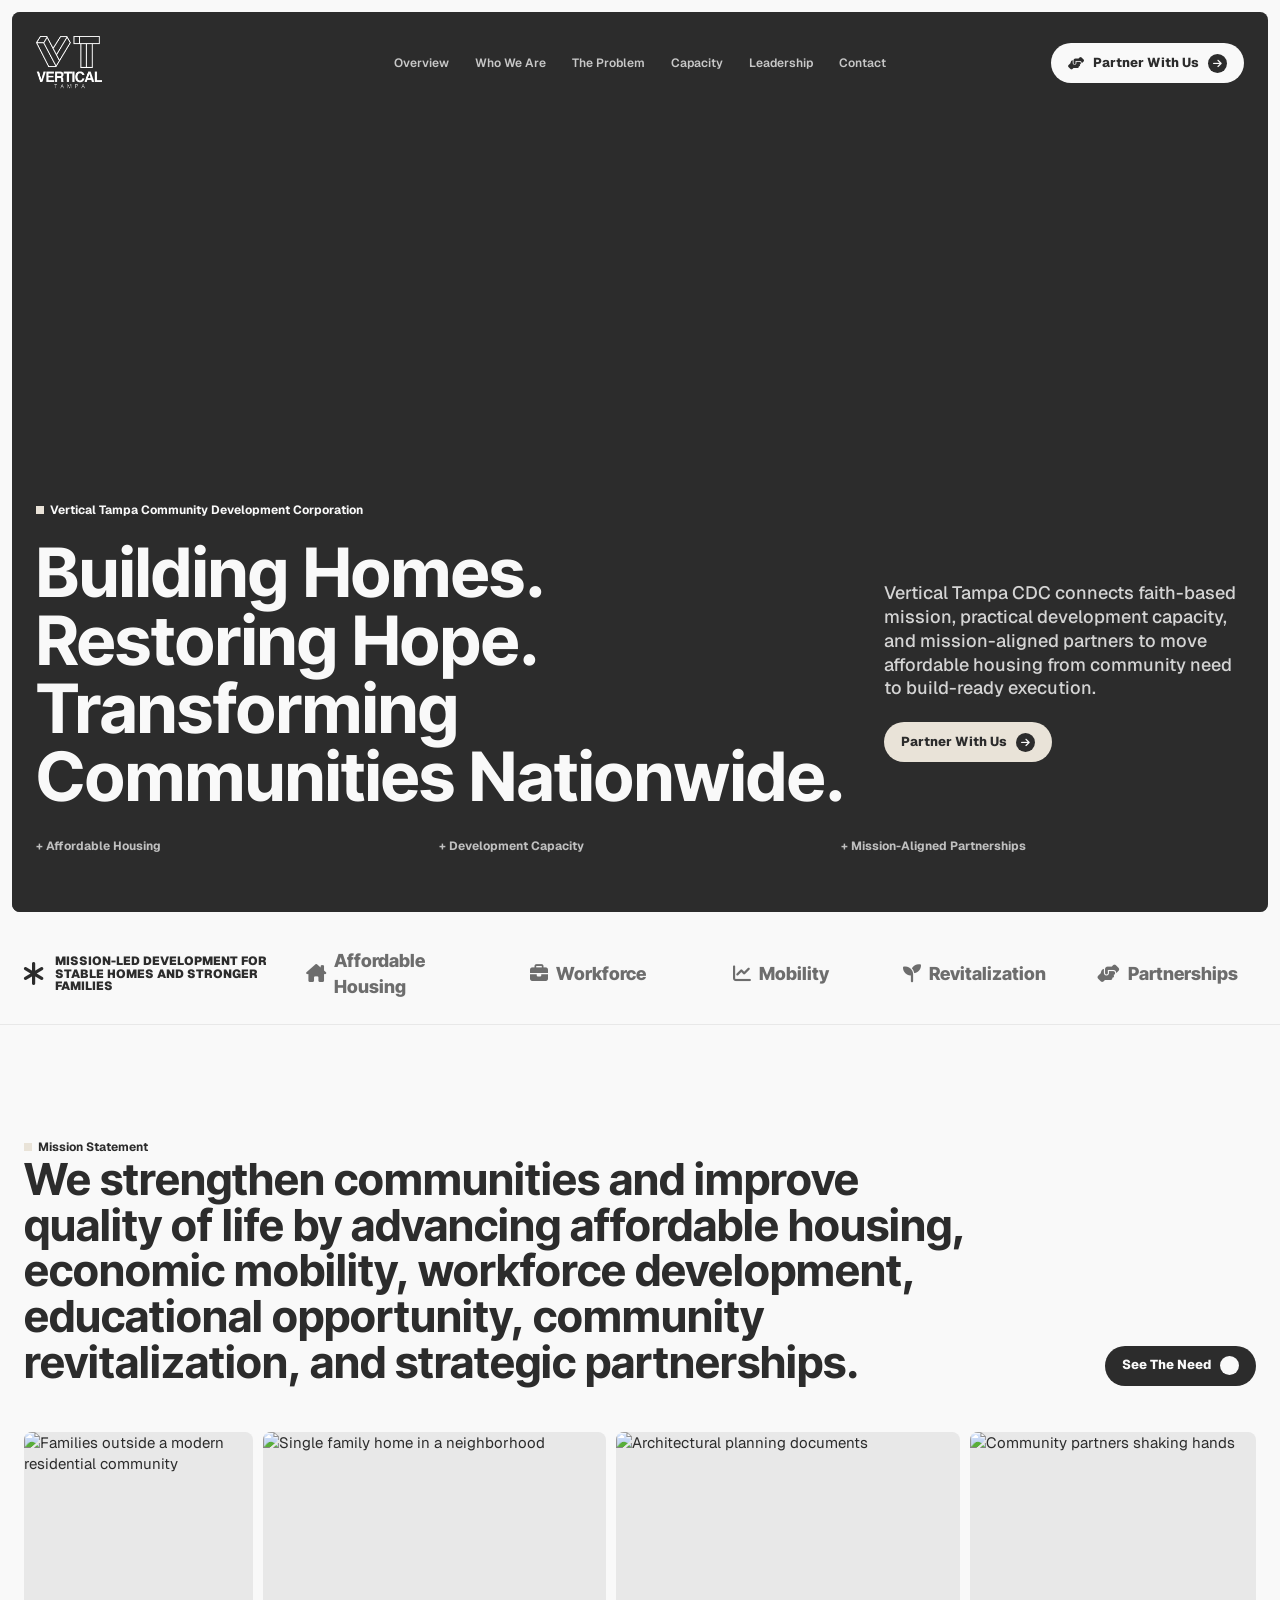
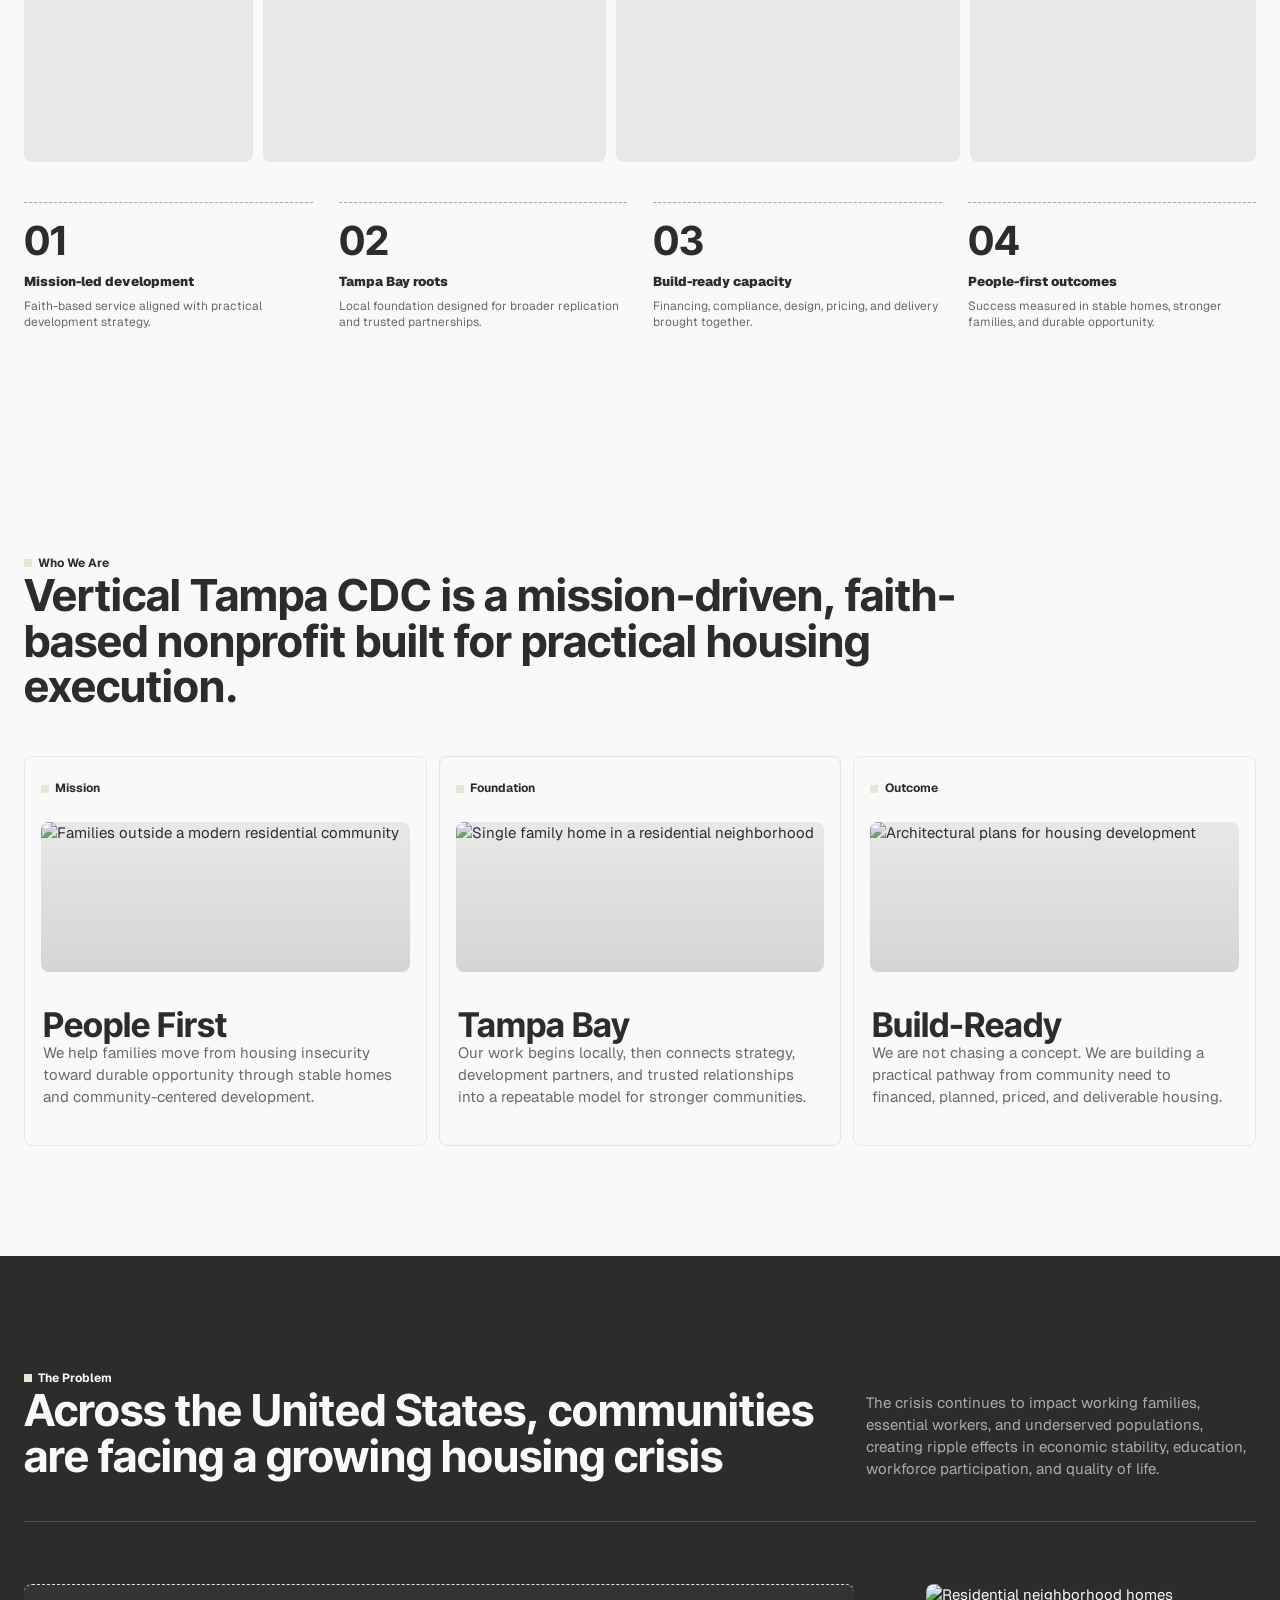
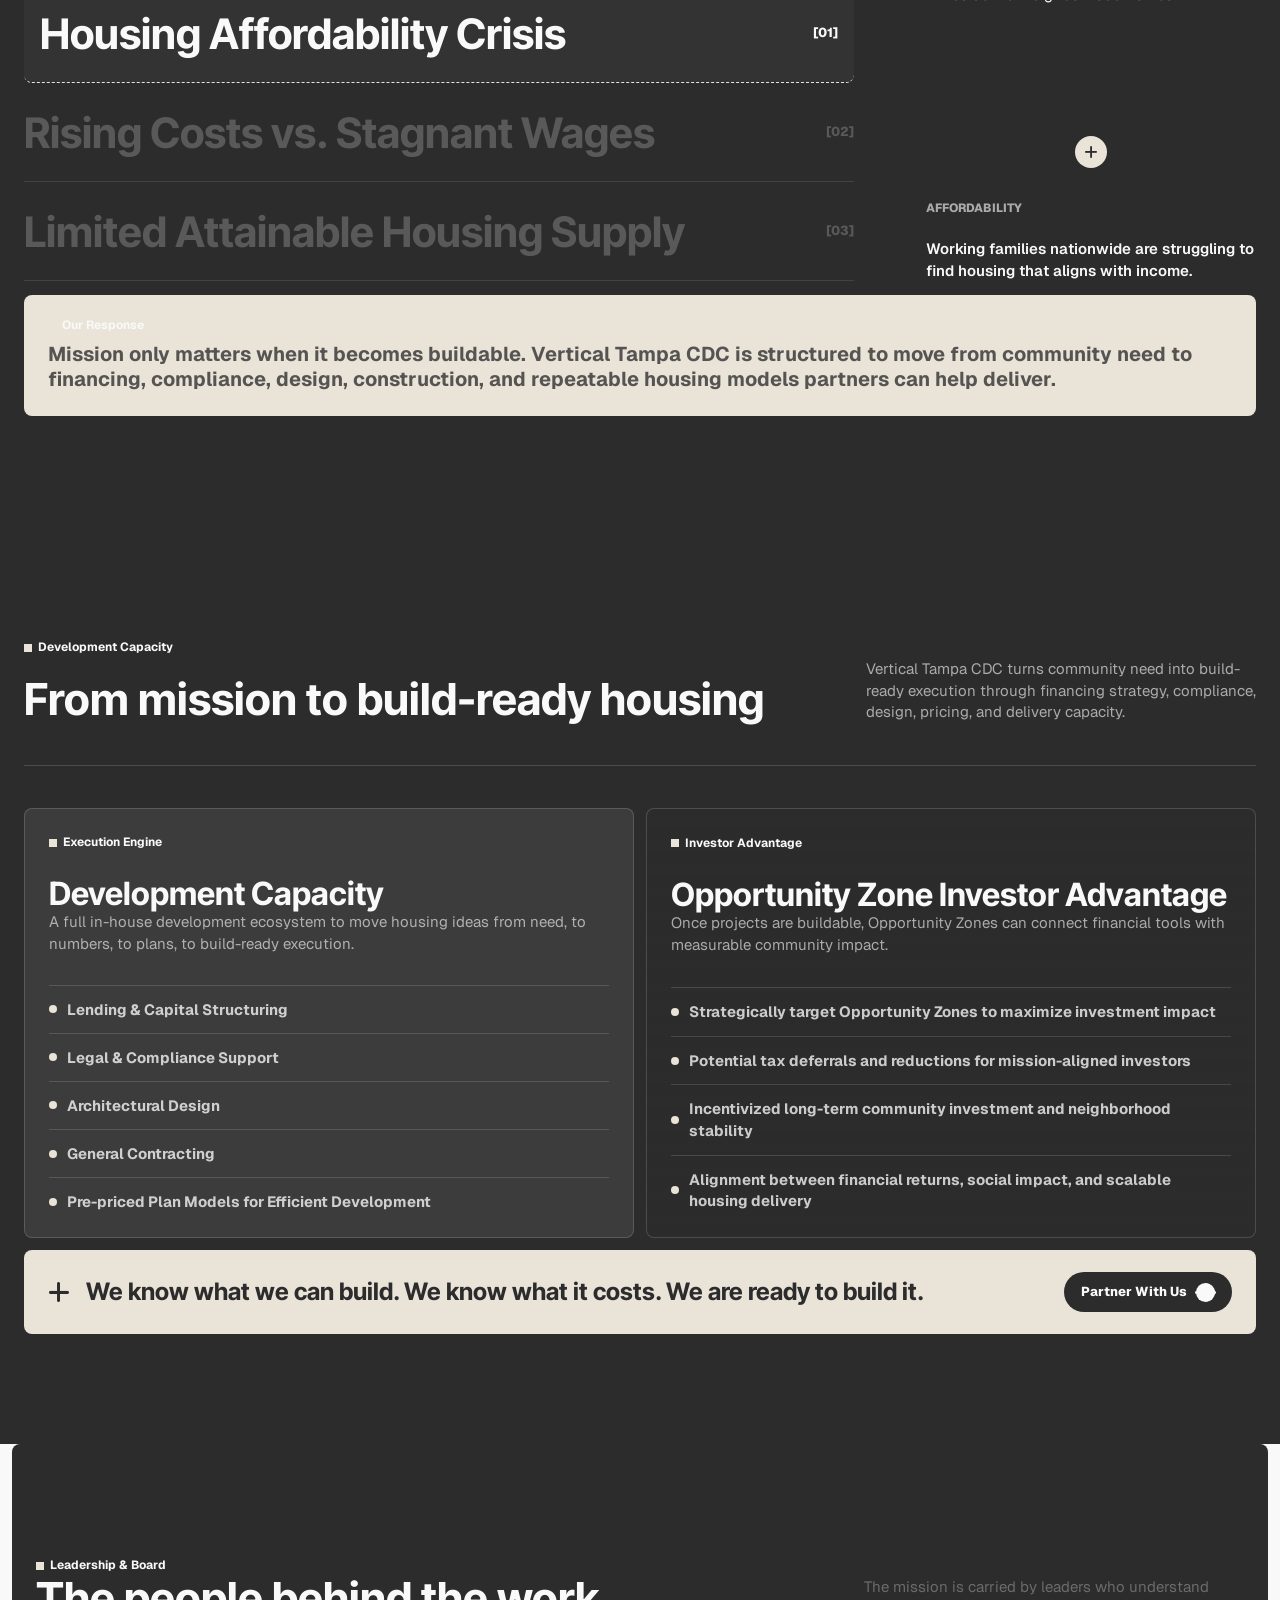
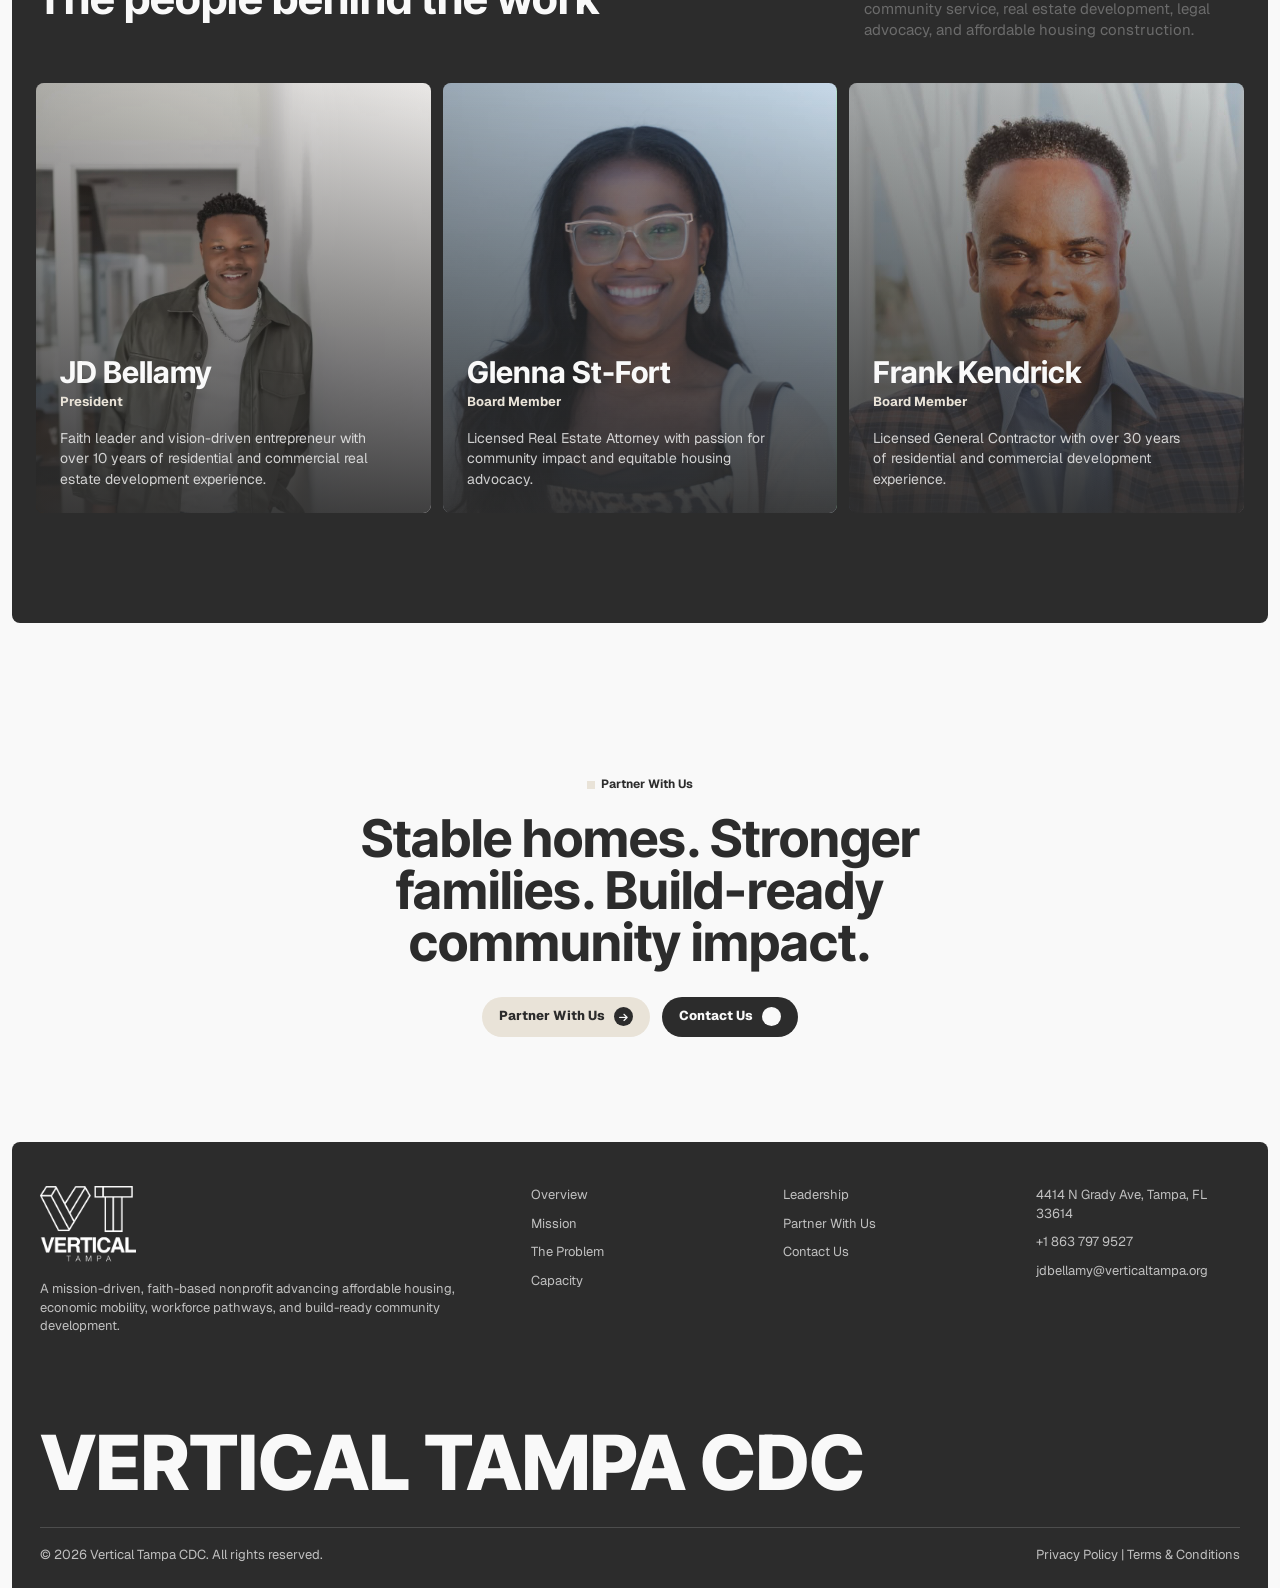
==== haha.html @ 3a588533 "test" ====
<!doctype html>
<html lang="en">
  <head>
    <meta charset="UTF-8" />
    <meta name="viewport" content="width=device-width, initial-scale=1.0" />
    <title>Vertical Tampa CDC | Building Stronger Communities</title>
    <meta
      name="description"
      content="Vertical Tampa CDC connects faith-based mission, development capacity, and mission-aligned partners to advance affordable housing and stronger communities."
    />

    <link rel="preconnect" href="https://fonts.googleapis.com" />
    <link rel="preconnect" href="https://fonts.gstatic.com" crossorigin />
    <link
      href="https://fonts.googleapis.com/css2?family=Geist:wght@400;500;600;700;800;900&family=Inter+Tight:wght@400;500;600;700;800;900&display=swap"
      rel="stylesheet"
    />
    <link
      rel="stylesheet"
      href="https://cdnjs.cloudflare.com/ajax/libs/font-awesome/6.5.2/css/all.min.css"
    />

    <style>
      :root {
        --charcoal: #2c2c2c;
        --medium-gray: #6b6b6b;
        --off-white: #f9f9f9;
        --light-gray: #e8e8e8;
        --warm-beige: #e9e3d8;
        --stone-gray: #a8a8a8;
        --black: var(--charcoal);
        --black-2: var(--medium-gray);
        --black-3: var(--medium-gray);
        --white: var(--off-white);
        --offwhite: var(--off-white);
        --paper: var(--light-gray);
        --muted: var(--stone-gray);
        --muted-dark: var(--medium-gray);
        --line: var(--light-gray);
        --line-dark: rgba(249, 249, 249, 0.16);
        --accent: var(--warm-beige);
        --accent-hover: var(--stone-gray);
        --radius: 8px;
        --side: 24px;
        --container: 1360px;
        --display: "Inter Tight", "Arial Narrow", Arial, sans-serif;
        --body: "Geist", Arial, sans-serif;
      }

      * {
        box-sizing: border-box;
        margin: 0;
        padding: 0;
      }

      html {
        scroll-behavior: smooth;
        scroll-padding-top: 92px;
      }

      body {
        background: var(--offwhite);
        color: var(--black);
        font-family: var(--body);
        font-size: 15px;
        font-weight: 400;
        letter-spacing: 0;
        line-height: 1.45;
        overflow-x: hidden;
        -webkit-font-smoothing: antialiased;
      }

      body.menu-open {
        overflow: hidden;
      }

      img {
        display: block;
        max-width: 100%;
      }

      a {
        color: inherit;
        text-decoration: none;
      }

      button,
      input,
      select,
      textarea {
        font: inherit;
      }

      button,
      a {
        -webkit-tap-highlight-color: transparent;
      }

      ::selection {
        background: var(--accent);
        color: var(--black);
      }

      .skip-link {
        background: var(--accent);
        border-radius: var(--radius);
        color: var(--black);
        font-weight: 800;
        left: 1rem;
        padding: 0.75rem 1rem;
        position: fixed;
        top: -5rem;
        z-index: 1000;
      }

      .skip-link:focus {
        top: 1rem;
      }

      .page {
        margin: 0 auto;
        max-width: 1500px;
        overflow: hidden;
      }

      .hero {
        background: var(--black);
        border-radius: var(--radius);
        color: var(--white);
        margin: 12px;
        min-height: 900px;
        overflow: hidden;
        padding: 24px;
        position: relative;
      }

      .hero::before {
        background:
          linear-gradient(90deg, rgba(44, 44, 44, 0.72), rgba(44, 44, 44, 0.38) 46%, rgba(44, 44, 44, 0.08)),
          linear-gradient(180deg, rgba(44, 44, 44, 0.06), rgba(44, 44, 44, 0.52)),
          url("https://images.unsplash.com/photo-1570129477492-45c003edd2be?auto=format&fit=crop&w=2100&q=85")
            center / cover;
        content: "";
        inset: 0;
        position: absolute;
      }

      .site-header,
      .hero-grid,
      .hero-bottom {
        position: relative;
        z-index: 2;
      }

      .site-header {
        align-items: center;
        display: grid;
        gap: 1rem;
        grid-template-columns: 1fr auto 1fr;
      }

      .brand {
        align-items: center;
        display: inline-flex;
        gap: 0.5rem;
        justify-self: start;
      }

      .brand-logo {
        display: block;
        height: 54px;
        object-fit: contain;
        width: auto;
      }

      .site-nav {
        align-items: center;
        display: flex;
        gap: 26px;
        justify-content: center;
      }

      .site-nav a {
        color: rgba(249, 249, 249, 0.76);
        font-size: 12px;
        font-weight: 600;
        line-height: 1;
        transition: color 180ms ease;
      }

      .site-nav a:hover,
      .site-nav a:focus-visible {
        color: var(--white);
      }

      .nav-actions {
        justify-self: end;
      }

      .btn {
        align-items: center;
        border: 0;
        border-radius: 999px;
        cursor: pointer;
        display: inline-flex;
        font-size: 13px;
        font-weight: 800;
        gap: 0.55rem;
        justify-content: center;
        letter-spacing: 0;
        min-height: 40px;
        padding: 0 17px;
        transition:
          background-color 180ms ease,
          border-color 180ms ease,
          color 180ms ease,
          transform 180ms ease;
        white-space: nowrap;
      }

      .btn:hover,
      .btn:focus-visible {
        transform: translateY(-2px);
      }

      .btn-white {
        background: var(--white);
        color: var(--black);
      }

      .btn-accent {
        background: var(--accent);
        color: var(--black);
      }

      .btn-accent:hover {
        background: var(--accent-hover);
        color: var(--black);
      }

      .btn-black {
        background: var(--black);
        color: var(--white);
      }

      .btn-black:hover {
        background: var(--accent);
        color: var(--black);
      }

      .btn-ghost {
        background: rgba(249, 249, 249, 0.08);
        border: 1px solid var(--line-dark);
        color: var(--white);
      }

      .btn-ghost:hover {
        background: var(--white);
        color: var(--black);
      }

      .icon-pill {
        align-items: center;
        background: currentColor;
        border-radius: 50%;
        color: inherit;
        display: inline-flex;
        height: 19px;
        justify-content: center;
        width: 19px;
      }

      .icon-pill i {
        color: var(--black);
        font-size: 10px;
      }

      .btn-black .icon-pill i,
      .btn-accent .icon-pill i,
      .btn-ghost .icon-pill i {
        color: var(--white);
      }

      .btn-white .icon-pill {
        color: var(--black);
      }

      .btn-white .icon-pill i {
        color: var(--white);
      }

      .menu-toggle {
        display: none;
      }

      .label {
        align-items: center;
        display: inline-flex;
        font-size: 12px;
        font-weight: 700;
        gap: 0.4rem;
        line-height: 1.1;
      }

      .label::before {
        background: var(--accent);
        content: "";
        height: 8px;
        width: 8px;
      }

      .hero-grid {
        align-content: end;
        display: grid;
        grid-template-columns: minmax(0, 1fr) 360px;
        min-height: 720px;
        padding-top: 130px;
      }

      h1,
      h2,
      h3,
      h4 {
        font-family: var(--display);
        font-weight: 700;
        letter-spacing: 0;
      }

      h1 {
        font-size: 68px;
        line-height: 1;
        margin-top: 18px;
        max-width: 820px;
      }

      h2 {
        font-size: 44px;
        line-height: 1.04;
      }

      h3 {
        font-size: 25px;
        line-height: 1.08;
      }

      h4 {
        font-size: 20px;
        line-height: 1.1;
      }

      p {
        color: var(--muted-dark);
      }

      .hero-side {
        align-self: end;
        display: grid;
        gap: 22px;
        padding-bottom: 48px;
      }

      .hero-side p {
        color: rgba(249, 249, 249, 0.82);
        font-size: 18px;
        font-weight: 500;
        line-height: 1.32;
      }

      .hero-actions {
        display: flex;
        flex-wrap: wrap;
        gap: 0.65rem;
      }

      .hero-bottom {
        align-items: end;
        display: grid;
        grid-template-columns: repeat(3, 1fr);
        margin-top: 28px;
      }

      .hero-bottom span {
        color: rgba(249, 249, 249, 0.72);
        font-size: 12px;
        font-weight: 700;
      }

      .logo-band {
        background: var(--white);
        border-bottom: 1px solid var(--line);
        padding: 24px var(--side);
      }

      .logo-row {
        align-items: center;
        display: grid;
        gap: 1rem;
        grid-template-columns: 1.5fr repeat(5, 1fr);
        margin: 0 auto;
        max-width: var(--container);
      }

      .logo-lead {
        align-items: center;
        display: flex;
        gap: 0.75rem;
        font-size: 12px;
        font-weight: 900;
        line-height: 1.05;
        text-transform: uppercase;
      }

      .logo-lead i {
        font-size: 26px;
      }

      .logo-mark {
        align-items: center;
        color: var(--charcoal);
        display: inline-flex;
        font-family: var(--display);
        font-size: 18px;
        font-weight: 800;
        gap: 0.5rem;
        justify-content: center;
        opacity: 0.68;
      }

      .section {
        padding: 110px var(--side);
      }

      .section-inner {
        margin: 0 auto;
        max-width: var(--container);
      }

      .section-head {
        align-items: end;
        display: grid;
        gap: 2rem;
        grid-template-columns: 1fr auto;
        margin-bottom: 46px;
      }

      .section-head.center {
        display: block;
        margin-left: auto;
        margin-right: auto;
        max-width: 620px;
        text-align: center;
      }

      .section-head h2 span,
      .muted-heading {
        color: var(--stone-gray);
      }

      .who-copy {
        max-width: 970px;
      }

      .about-gallery {
        display: grid;
        gap: 10px;
        grid-template-columns: 0.8fr 1.2fr 1.2fr 1fr;
        margin-top: 44px;
      }

      .gallery-card {
        background: var(--light-gray);
        border-radius: var(--radius);
        height: 330px;
        overflow: hidden;
      }

      .gallery-card img {
        height: 100%;
        object-fit: cover;
        width: 100%;
      }

      .stats-grid {
        display: grid;
        gap: 26px;
        grid-template-columns: repeat(4, 1fr);
        margin-top: 40px;
      }

      .stat {
        border-top: 1px dashed var(--stone-gray);
        padding-top: 18px;
      }

      .stat strong {
        display: block;
        font-family: var(--display);
        font-size: 40px;
        font-weight: 700;
        line-height: 1;
      }

      .stat span {
        display: block;
        font-size: 13px;
        font-weight: 900;
        margin-top: 12px;
      }

      .stat p {
        font-size: 12px;
        line-height: 1.4;
        margin-top: 6px;
      }

      .dark-section {
        background: var(--black);
        color: var(--white);
      }

      .dark-section p,
      .dark-section .muted {
        color: rgba(249, 249, 249, 0.62);
      }

      .services-top {
        align-items: end;
        border-bottom: 1px solid var(--line-dark);
        display: grid;
        gap: 1rem;
        grid-template-columns: 1fr 390px;
        padding-bottom: 42px;
      }

      .services-title {
        align-items: center;
        display: flex;
        gap: 12px;
      }

      .service-icon {
        background:
          linear-gradient(135deg, rgba(107, 107, 107, 0.72), rgba(233, 227, 216, 0.92)),
          url("https://images.unsplash.com/photo-1590650046871-92c887180603?auto=format&fit=crop&w=240&q=80")
            center / cover;
        border-radius: 8px;
        display: inline-block;
        height: 44px;
        width: 60px;
      }

      .service-layout {
        display: grid;
        gap: 72px;
        grid-template-columns: 1fr 330px;
        margin-top: 62px;
      }

      .service-list {
        display: grid;
      }

      .service-row {
        align-items: center;
        border-top: 1px solid transparent;
        border-bottom: 1px solid rgba(249, 249, 249, 0.1);
        color: rgba(249, 249, 249, 0.22);
        cursor: pointer;
        display: grid;
        grid-template-columns: 1fr auto;
        padding: 24px 0;
        transition:
          background-color 180ms ease,
          border-color 180ms ease,
          color 180ms ease,
          opacity 180ms ease,
          padding 180ms ease;
      }

      .service-row:hover,
      .service-row:focus-visible,
      .service-row.is-active {
        background: rgba(249, 249, 249, 0.035);
        border-bottom: 1px dashed var(--accent);
        border-top: 1px dashed var(--accent);
        border-radius: var(--radius);
        color: var(--white);
        padding-left: 16px;
        padding-right: 16px;
      }

      .service-row:focus-visible {
        outline: 0;
      }

      .service-row strong {
        font-family: var(--display);
        font-size: 42px;
        font-weight: 700;
        line-height: 1;
      }

      .service-row span {
        color: inherit;
        font-size: 13px;
        font-weight: 800;
      }

      .service-preview {
        display: grid;
        gap: 20px;
      }

      .service-preview img {
        border-radius: var(--radius);
        height: 176px;
        object-fit: cover;
        transition:
          filter 180ms ease,
          opacity 180ms ease,
          transform 180ms ease;
        width: 100%;
      }

      .service-layout:has(.service-row:hover) .service-preview img,
      .service-layout:has(.service-row:focus-visible) .service-preview img {
        filter: grayscale(12%) saturate(0.82);
        transform: scale(1.02);
      }

      .service-preview .plus {
        align-items: center;
        background: var(--accent);
        border-radius: 999px;
        color: var(--black);
        display: inline-flex;
        height: 32px;
        justify-content: center;
        margin-top: -56px;
        place-self: center;
        position: relative;
        width: 32px;
      }

      .service-preview small {
        color: rgba(249, 249, 249, 0.62);
        font-size: 12px;
        font-weight: 800;
        text-transform: uppercase;
      }

      .service-preview p {
        color: var(--white);
        font-size: 15px;
        font-weight: 600;
      }

      .all-services {
        border-bottom: 1px dashed rgba(249, 249, 249, 0.28);
        display: flex;
        justify-content: center;
        margin-top: 58px;
        padding: 24px 0;
      }

      .work-grid {
        display: grid;
        gap: 12px;
        grid-template-columns: repeat(3, 1fr);
      }

      .work-card {
        background: var(--white);
        border: 1px solid var(--line);
        border-radius: var(--radius);
        overflow: hidden;
      }

      .work-card img {
        height: 280px;
        object-fit: cover;
        width: 100%;
      }

      .work-body {
        padding: 18px;
      }

      .work-body h3 {
        margin-top: 10px;
      }

      .pricing-grid {
        display: grid;
        gap: 12px;
        grid-template-columns: repeat(3, 1fr);
      }

      .pricing-card {
        background: var(--white);
        border: 1px solid var(--line);
        border-radius: var(--radius);
        display: grid;
        gap: 28px;
        min-height: 300px;
        padding: 24px;
      }

      .pricing-card.featured {
        border-color: var(--accent);
      }

      .story-card {
        gap: 18px;
        min-height: 390px;
        padding: 16px;
      }

      .story-image {
        background: var(--light-gray);
        border-radius: var(--radius);
        height: 150px;
        overflow: hidden;
        position: relative;
      }

      .story-image::after {
        background: linear-gradient(180deg, rgba(249, 249, 249, 0), rgba(44, 44, 44, 0.1));
        content: "";
        inset: 0;
        position: absolute;
      }

      .story-image img {
        filter: grayscale(18%) saturate(0.72) contrast(0.96);
        height: 100%;
        object-fit: cover;
        width: 100%;
      }

      .story-card > div:last-child {
        padding: 0 2px 4px;
      }

      .mission-callout {
        background: var(--accent);
        border-radius: var(--radius);
        display: grid;
        gap: 0.6rem;
        margin-top: 14px;
        padding: 24px;
      }

      .mission-callout p {
        color: rgba(44, 44, 44, 0.78);
        font-size: 20px;
        font-weight: 700;
        line-height: 1.25;
      }

      .capacity-duo {
        display: grid;
        gap: 12px;
        grid-template-columns: 1fr 1fr;
        margin-top: 42px;
      }

      .capacity-panel {
        background: rgba(249, 249, 249, 0.08);
        border: 1px solid var(--line-dark);
        border-radius: var(--radius);
        display: grid;
        gap: 24px;
        min-height: 430px;
        overflow: hidden;
        padding: 24px;
        position: relative;
      }

      .capacity-panel.accent {
        background:
          linear-gradient(0deg, rgba(44, 44, 44, 0.72), rgba(44, 44, 44, 0.3)),
          url("https://images.unsplash.com/photo-1600585154340-be6161a56a0c?auto=format&fit=crop&w=1100&q=85")
            center / cover;
      }

      .capacity-panel h3 {
        font-size: 32px;
        max-width: 620px;
      }

      .capacity-panel ul,
      .contact-lines {
        display: grid;
        gap: 12px;
        list-style: none;
      }

      .capacity-panel li {
        align-items: center;
        border-top: 1px solid rgba(249, 249, 249, 0.14);
        color: rgba(249, 249, 249, 0.78);
        display: flex;
        font-weight: 700;
        gap: 0.65rem;
        padding-top: 12px;
      }

      .capacity-panel li::before {
        background: var(--accent);
        border-radius: 50%;
        content: "";
        flex: 0 0 auto;
        height: 8px;
        width: 8px;
      }

      .build-note {
        align-items: center;
        background: var(--accent);
        border-radius: var(--radius);
        color: var(--black);
        display: grid;
        gap: 1rem;
        grid-template-columns: auto 1fr auto;
        margin-top: 12px;
        padding: 22px 24px;
      }

      .build-note i {
        font-size: 24px;
      }

      .build-note strong {
        font-family: var(--display);
        font-size: 24px;
        line-height: 1.08;
      }

      .contact-lines li {
        border-top: 1px solid var(--line);
        padding-top: 12px;
      }

      .contact-lines strong {
        display: block;
        font-family: var(--display);
        font-size: 20px;
        line-height: 1.1;
        margin-bottom: 4px;
      }

      .pricing-card strong {
        display: block;
        font-family: var(--display);
        font-size: 34px;
        line-height: 1;
      }

      .faq-layout {
        align-items: start;
        display: grid;
        gap: 70px;
        grid-template-columns: 0.8fr 1.2fr;
      }

      .faq-list {
        display: grid;
        gap: 12px;
      }

      .faq-card {
        background: var(--light-gray);
        border-radius: 999px;
        overflow: hidden;
      }

      .faq-question {
        align-items: center;
        background: transparent;
        border: 0;
        color: var(--black);
        cursor: pointer;
        display: flex;
        font-size: 15px;
        font-weight: 800;
        justify-content: space-between;
        padding: 18px 22px;
        text-align: left;
        width: 100%;
      }

      .faq-answer {
        color: var(--muted-dark);
        display: none;
        font-size: 13px;
        line-height: 1.5;
        padding: 0 22px 20px;
      }

      .faq-card.is-open {
        border-radius: var(--radius);
      }

      .faq-card.is-open .faq-answer {
        display: block;
      }

      .testimonials {
        background: var(--black);
        border-radius: var(--radius);
        color: var(--white);
        margin: 0 12px;
      }

      .testimonial-head {
        display: grid;
        gap: 2rem;
        grid-template-columns: 1fr 380px;
        margin-bottom: 42px;
      }

      .testimonial-grid {
        display: grid;
        gap: 12px;
        grid-template-columns: repeat(3, 1fr);
      }

      .testimonial-card {
        background: var(--black-3);
        border-radius: var(--radius);
        display: grid;
        gap: 34px;
        min-height: 260px;
        padding: 24px;
      }

      .person {
        align-items: center;
        display: flex;
        gap: 12px;
      }

      .person img {
        border-radius: var(--radius);
        height: 48px;
        object-fit: cover;
        width: 48px;
      }

      .testimonial-card p {
        color: rgba(249, 249, 249, 0.78);
        font-size: 14px;
      }

      .person strong,
      .person span {
        display: block;
      }

      .person span {
        color: rgba(249, 249, 249, 0.56);
        font-size: 12px;
      }

      .testimonial-card.leader-profile {
        align-content: end;
        background: var(--black);
        gap: 0;
        min-height: 430px;
        overflow: hidden;
        position: relative;
      }

      .testimonial-card.leader-profile::before {
        background:
          linear-gradient(180deg, rgba(44, 44, 44, 0.04), rgba(44, 44, 44, 0.9)),
          linear-gradient(90deg, rgba(44, 44, 44, 0.28), rgba(44, 44, 44, 0.04));
        content: "";
        inset: 0;
        position: absolute;
        z-index: 1;
      }

      .testimonial-card.leader-profile .person {
        display: block;
        position: static;
      }

      .testimonial-card.leader-profile .person img {
        border-radius: 0;
        height: 100%;
        inset: 0;
        object-fit: cover;
        object-position: center;
        position: absolute;
        width: 100%;
        z-index: 0;
      }

      .testimonial-card.leader-profile:nth-child(1) .person img {
        object-position: center 18%;
      }

      .testimonial-card.leader-profile:nth-child(2) .person img {
        object-position: center 22%;
      }

      .testimonial-card.leader-profile:nth-child(3) .person img {
        object-position: center 18%;
      }

      .testimonial-card.leader-profile .person div,
      .testimonial-card.leader-profile p {
        position: relative;
        z-index: 2;
      }

      .testimonial-card.leader-profile .person strong {
        color: var(--white);
        font-family: var(--display);
        font-size: 30px;
        line-height: 1;
      }

      .testimonial-card.leader-profile .person span {
        color: var(--accent);
        font-size: 13px;
        font-weight: 700;
        margin-top: 6px;
      }

      .testimonial-card.leader-profile p {
        color: rgba(249, 249, 249, 0.8);
        margin-top: 16px;
        max-width: 92%;
      }

      .blog-section {
        background: var(--light-gray);
      }

      .blog-grid {
        display: grid;
        gap: 12px;
        grid-template-columns: repeat(3, 1fr);
      }

      .blog-card {
        background: var(--white);
        border-radius: var(--radius);
        min-height: 300px;
        padding: 18px;
      }

      .blog-thumb {
        border-radius: var(--radius);
        height: 92px;
        margin-left: auto;
        object-fit: cover;
        width: 128px;
      }

      .blog-card h3 {
        font-size: 25px;
        margin-top: 36px;
      }

      .blog-meta {
        color: var(--muted-dark);
        display: flex;
        font-size: 12px;
        gap: 14px;
        margin-top: 28px;
      }

      .cta {
        background: var(--offwhite);
        padding: 150px var(--side) 105px;
        text-align: center;
      }

      .cta h2 {
        font-size: 52px;
        line-height: 1;
        margin: 18px auto 28px;
        max-width: 760px;
      }

      .cta-actions {
        display: flex;
        flex-wrap: wrap;
        gap: 0.75rem;
        justify-content: center;
      }

      .footer {
        background: var(--black);
        border-radius: var(--radius) var(--radius) 0 0;
        color: var(--white);
        margin: 0 12px;
        padding: 44px 28px 24px;
      }

      .footer-top {
        display: grid;
        gap: 3rem;
        grid-template-columns: 1.3fr repeat(3, 0.6fr);
        margin: 0 auto;
        max-width: var(--container);
      }

      .footer h3 {
        font-size: 30px;
      }

      .footer-logo {
        display: block;
        height: 78px;
        margin-bottom: 1rem;
        object-fit: contain;
        width: auto;
      }

      .newsletter {
        align-items: center;
        background: var(--black-3);
        border-radius: 999px;
        display: flex;
        margin-top: 22px;
        max-width: 380px;
        padding: 7px;
      }

      .newsletter input {
        background: transparent;
        border: 0;
        color: var(--white);
        flex: 1;
        min-height: 38px;
        padding: 0 12px;
      }

      .newsletter input:focus {
        outline: 0;
      }

      .footer ul {
        display: grid;
        gap: 10px;
        list-style: none;
      }

      .footer a,
      .footer p,
      .footer li {
        color: rgba(249, 249, 249, 0.72);
        font-size: 13px;
      }

      .footer-big {
        font-family: var(--display);
        font-size: 76px;
        font-weight: 800;
        line-height: 0.95;
        margin: 90px auto 28px;
        max-width: var(--container);
        overflow-wrap: break-word;
      }

      .footer-bottom {
        border-top: 1px solid var(--line-dark);
        display: flex;
        justify-content: space-between;
        margin: 0 auto;
        max-width: var(--container);
        padding-top: 18px;
      }

      .quote-form {
        background: var(--white);
        border: 1px solid var(--line);
        border-radius: var(--radius);
        display: grid;
        gap: 10px;
        padding: 18px;
      }

      .form-grid {
        display: grid;
        gap: 10px;
        grid-template-columns: repeat(2, 1fr);
      }

      input,
      select,
      textarea {
        background: var(--light-gray);
        border: 1px solid transparent;
        border-radius: var(--radius);
        color: var(--black);
        min-height: 52px;
        padding: 0 16px;
        width: 100%;
      }

      textarea {
        min-height: 132px;
        padding-top: 16px;
        resize: vertical;
      }

      input:focus,
      select:focus,
      textarea:focus {
        border-color: var(--accent);
        outline: 0;
      }

      .reveal {
        opacity: 1;
        transform: translateY(0);
        transition:
          opacity 560ms ease,
          transform 560ms ease;
      }

      .reveal.is-visible {
        opacity: 1;
        transform: translateY(0);
      }

      body,
      .page,
      .hero-copy,
      .section-inner,
      .site-header,
      .brand,
      .faq-layout,
      .footer-top,
      .footer-bottom {
        max-width: 100%;
      }

      h1,
      h2,
      h3,
      h4,
      p,
      a,
      button {
        overflow-wrap: break-word;
      }

      @media (max-width: 1180px) {
        .site-header {
          grid-template-columns: 1fr auto;
        }

        .site-nav {
          background: rgba(44, 44, 44, 0.96);
          border: 1px solid var(--line-dark);
          border-radius: var(--radius);
          display: none;
          flex-direction: column;
          grid-column: 1 / -1;
          padding: 18px;
        }

        .site-nav.is-open {
          display: flex;
        }

        .nav-actions {
          display: none;
        }

        .menu-toggle {
          display: inline-flex;
          justify-self: end;
        }

        .hero-grid,
        .services-top,
        .service-layout,
        .capacity-duo,
        .build-note,
        .testimonial-head,
        .faq-layout {
          grid-template-columns: 1fr;
        }

        .hero-side {
          max-width: 520px;
        }

        .logo-row,
        .about-gallery,
        .work-grid,
        .pricing-grid,
        .testimonial-grid,
        .blog-grid,
        .footer-top {
          grid-template-columns: repeat(2, 1fr);
        }

        h1 {
          font-size: 56px;
        }

        .service-row strong {
          font-size: 36px;
        }

        .footer-big {
          font-size: 62px;
        }
      }

      @media (max-width: 720px) {
        :root {
          --side: 16px;
        }

        .hero {
          margin: 8px;
          min-height: 780px;
          padding: 18px;
        }

        .brand-logo {
          height: 42px;
        }

        h1 {
          font-size: 40px;
          line-height: 1;
        }

        h2 {
          font-size: 32px;
          line-height: 1.02;
        }

        h3 {
          font-size: 24px;
        }

        .hero-grid {
          min-height: 610px;
          padding-top: 96px;
        }

        .hero-side p {
          font-size: 18px;
        }

        .hero-actions,
        .cta-actions {
          align-items: stretch;
          flex-direction: column;
        }

        .btn {
          width: 100%;
        }

        .hero-bottom,
        .logo-row,
        .stats-grid,
        .about-gallery,
        .work-grid,
        .pricing-grid,
        .testimonial-grid,
        .blog-grid,
        .form-grid,
        .footer-top {
          grid-template-columns: 1fr;
        }

        .logo-mark {
          justify-content: flex-start;
        }

        .section {
          padding: 78px var(--side);
        }

        .section-head {
          align-items: start;
          grid-template-columns: 1fr;
        }

        .gallery-card {
          height: 260px;
        }

        .stat strong {
          font-size: 34px;
        }

        .service-row strong {
          font-size: 30px;
        }

        .capacity-panel h3 {
          font-size: 28px;
        }

        .build-note strong {
          font-size: 21px;
        }

        .testimonial-card.leader-profile {
          min-height: 360px;
        }

        .testimonial-card.leader-profile .person strong {
          font-size: 26px;
        }

        .service-row {
          grid-template-columns: 1fr;
          gap: 8px;
        }

        .service-preview {
          max-width: 100%;
        }

        .cta {
          padding: 105px var(--side) 82px;
        }

        .cta h2 {
          font-size: 36px;
        }

        .footer {
          margin: 0 8px;
          padding-left: 18px;
          padding-right: 18px;
        }

        .footer-big {
          font-size: 50px;
          margin-top: 64px;
        }

        .footer-bottom {
          flex-direction: column;
          gap: 8px;
        }
      }

      @media (prefers-reduced-motion: reduce) {
        html {
          scroll-behavior: auto;
        }

        *,
        *::before,
        *::after {
          animation-duration: 0.01ms !important;
          animation-iteration-count: 1 !important;
          scroll-behavior: auto !important;
          transition-duration: 0.01ms !important;
        }
      }
    </style>
  </head>

  <body>
    <a class="skip-link" href="#main">Skip to content</a>

    <div class="page">
      <section class="hero" id="top">
        <header class="site-header">
          <a class="brand" href="#top" aria-label="Vertical Tampa CDC home">
            <img
              class="brand-logo"
              src="images/vertical-tampa/vertical-tampa-logo.png"
              alt="Vertical Tampa CDC"
            />
          </a>

          <nav class="site-nav" id="site-nav" aria-label="Main navigation" data-menu>
            <a href="#top">Overview</a>
            <a href="#about">Who We Are</a>
            <a href="#problem">The Problem</a>
            <a href="#capacity">Capacity</a>
            <a href="#leadership">Leadership</a>
            <a href="contact.html">Contact</a>
          </nav>

          <div class="nav-actions">
            <a class="btn btn-white" href="partner-with-us.html">
              <i class="fa-solid fa-handshake-angle"></i>
              Partner With Us
              <span class="icon-pill"><i class="fa-solid fa-arrow-right"></i></span>
            </a>
          </div>

          <button
            class="btn btn-ghost menu-toggle"
            type="button"
            aria-expanded="false"
            aria-controls="site-nav"
            data-menu-toggle
          >
            <i class="fa-solid fa-bars"></i>
            Menu
          </button>
        </header>

        <div class="hero-grid">
          <div class="hero-copy reveal">
            <span class="label">Vertical Tampa Community Development Corporation</span>
            <h1>Building Homes. Restoring Hope. Transforming Communities Nationwide.</h1>
          </div>

          <aside class="hero-side reveal">
            <p>
              Vertical Tampa CDC connects faith-based mission, practical development capacity,
              and mission-aligned partners to move affordable housing from community need to
              build-ready execution.
            </p>
            <div class="hero-actions">
              <a class="btn btn-accent" href="partner-with-us.html">
                Partner With Us
                <span class="icon-pill"><i class="fa-solid fa-arrow-right"></i></span>
              </a>
            </div>
          </aside>
        </div>

        <div class="hero-bottom" aria-label="Core capabilities">
          <span>+ Affordable Housing</span>
          <span>+ Development Capacity</span>
          <span>+ Mission-Aligned Partnerships</span>
        </div>
      </section>

      <main id="main">
        <section class="logo-band reveal" aria-label="Mission priorities">
          <div class="logo-row">
            <div class="logo-lead">
              <i class="fa-solid fa-asterisk"></i>
              <span>Mission-led development for stable homes and stronger families</span>
            </div>
            <span class="logo-mark"><i class="fa-solid fa-house-chimney"></i> Affordable Housing</span>
            <span class="logo-mark"><i class="fa-solid fa-briefcase"></i> Workforce</span>
            <span class="logo-mark"><i class="fa-solid fa-chart-line"></i> Mobility</span>
            <span class="logo-mark"><i class="fa-solid fa-seedling"></i> Revitalization</span>
            <span class="logo-mark"><i class="fa-solid fa-handshake-angle"></i> Partnerships</span>
          </div>
        </section>

        <section class="section reveal" id="about">
          <div class="section-inner">
            <span class="label">Mission Statement</span>
            <div class="section-head">
              <h2 class="who-copy">
                We strengthen communities and improve quality of life by advancing affordable
                housing, economic mobility, workforce development, educational opportunity,
                community revitalization, and strategic partnerships.
              </h2>
              <a href="#problem" class="btn btn-black">
                See The Need
                <span class="icon-pill"><i class="fa-solid fa-arrow-right"></i></span>
              </a>
            </div>

            <div class="about-gallery" aria-label="Community portrait gallery">
              <div class="gallery-card">
                <img
                  src="https://images.unsplash.com/photo-1758957851828-5179f0e06985?auto=format&fit=crop&w=700&q=85"
                  alt="Families outside a modern residential community"
                />
              </div>
              <div class="gallery-card">
                <img
                  src="https://images.unsplash.com/photo-1570129477492-45c003edd2be?auto=format&fit=crop&w=700&q=85"
                  alt="Single family home in a neighborhood"
                />
              </div>
              <div class="gallery-card">
                <img
                  src="https://images.unsplash.com/photo-1503387762-592deb58ef4e?auto=format&fit=crop&w=700&q=85"
                  alt="Architectural planning documents"
                />
              </div>
              <div class="gallery-card">
                <img
                  src="https://images.unsplash.com/photo-1521791136064-7986c2920216?auto=format&fit=crop&w=700&q=85"
                  alt="Community partners shaking hands"
                />
              </div>
            </div>

            <div class="stats-grid">
              <div class="stat">
                <strong>01</strong>
                <span>Mission-led development</span>
                <p>Faith-based service aligned with practical development strategy.</p>
              </div>
              <div class="stat">
                <strong>02</strong>
                <span>Tampa Bay roots</span>
                <p>Local foundation designed for broader replication and trusted partnerships.</p>
              </div>
              <div class="stat">
                <strong>03</strong>
                <span>Build-ready capacity</span>
                <p>Financing, compliance, design, pricing, and delivery brought together.</p>
              </div>
              <div class="stat">
                <strong>04</strong>
                <span>People-first outcomes</span>
                <p>Success measured in stable homes, stronger families, and durable opportunity.</p>
              </div>
            </div>
          </div>
        </section>

        <section class="section reveal">
          <div class="section-inner">
            <span class="label">Who We Are</span>
            <div class="section-head">
              <h2 class="who-copy">Vertical Tampa CDC is a mission-driven, faith-based nonprofit built for practical housing execution.</h2>
            </div>

            <div class="pricing-grid">
              <article class="pricing-card story-card">
                <span class="label">Mission</span>
                <div class="story-image">
                  <img
                    src="https://images.unsplash.com/photo-1758957851828-5179f0e06985?auto=format&fit=crop&w=900&q=85"
                    alt="Families outside a modern residential community"
                  />
                </div>
                <div>
                  <strong>People First</strong>
                  <p>
                    We help families move from housing insecurity toward durable opportunity
                    through stable homes and community-centered development.
                  </p>
                </div>
              </article>
              <article class="pricing-card featured story-card">
                <span class="label">Foundation</span>
                <div class="story-image">
                  <img
                    src="https://images.unsplash.com/photo-1570129477492-45c003edd2be?auto=format&fit=crop&w=900&q=85"
                    alt="Single family home in a residential neighborhood"
                  />
                </div>
                <div>
                  <strong>Tampa Bay</strong>
                  <p>
                    Our work begins locally, then connects strategy, development partners,
                    and trusted relationships into a repeatable model for stronger communities.
                  </p>
                </div>
              </article>
              <article class="pricing-card story-card">
                <span class="label">Outcome</span>
                <div class="story-image">
                  <img
                    src="https://images.unsplash.com/photo-1503387762-592deb58ef4e?auto=format&fit=crop&w=900&q=85"
                    alt="Architectural plans for housing development"
                  />
                </div>
                <div>
                  <strong>Build-Ready</strong>
                  <p>
                    We are not chasing a concept. We are building a practical pathway from
                    community need to financed, planned, priced, and deliverable housing.
                  </p>
                </div>
              </article>
            </div>
          </div>
        </section>

        <section class="section dark-section reveal" id="problem">
          <div class="section-inner">
            <span class="label">The Problem</span>
            <div class="services-top">
              <h2>Across the United States, communities are facing a growing housing crisis</h2>
              <p>
                The crisis continues to impact working families, essential workers, and
                underserved populations, creating ripple effects in economic stability,
                education, workforce participation, and quality of life.
              </p>
            </div>

            <div class="service-layout">
              <div class="service-list" data-issue-list>
                <div
                  class="service-row is-active"
                  tabindex="0"
                  data-preview-label="Affordability"
                  data-preview-copy="Working families nationwide are struggling to find housing that aligns with income."
                  data-preview-image="https://images.unsplash.com/photo-1560518883-ce09059eeffa?auto=format&fit=crop&w=700&q=85"
                  data-preview-alt="Residential neighborhood homes"
                >
                  <strong>Housing Affordability Crisis</strong>
                  <span>[01]</span>
                </div>
                <div
                  class="service-row"
                  tabindex="0"
                  data-preview-label="Cost Pressure"
                  data-preview-copy="Housing prices and rental rates continue to increase faster than income growth."
                  data-preview-image="https://images.unsplash.com/photo-1554224155-6726b3ff858f?auto=format&fit=crop&w=700&q=85"
                  data-preview-alt="Financial planning documents and calculator"
                >
                  <strong>Rising Costs vs. Stagnant Wages</strong>
                  <span>[02]</span>
                </div>
                <div
                  class="service-row"
                  tabindex="0"
                  data-preview-label="Supply Gap"
                  data-preview-copy="There is a significant shortage of housing designed for everyday working individuals and families."
                  data-preview-image="https://images.unsplash.com/photo-1486406146926-c627a92ad1ab?auto=format&fit=crop&w=700&q=85"
                  data-preview-alt="Urban housing and building exterior"
                >
                  <strong>Limited Attainable Housing Supply</strong>
                  <span>[03]</span>
                </div>
              </div>

              <aside class="service-preview" data-issue-preview>
                <img
                  src="https://images.unsplash.com/photo-1560518883-ce09059eeffa?auto=format&fit=crop&w=700&q=85"
                  alt="Residential neighborhood homes"
                />
                <span class="plus"><i class="fa-solid fa-plus"></i></span>
                <small>Affordability</small>
                <p>
                  Working families nationwide are struggling to find housing that aligns with income.
                </p>
              </aside>
            </div>

            <div class="mission-callout">
              <span class="label">Our Response</span>
              <p>
                Mission only matters when it becomes buildable. Vertical Tampa CDC is structured
                to move from community need to financing, compliance, design, construction, and
                repeatable housing models partners can help deliver.
              </p>
            </div>
          </div>
        </section>

        <section class="section dark-section reveal" id="capacity">
          <div class="section-inner">
            <span class="label">Development Capacity</span>
            <div class="services-top">
              <h2>From mission to build-ready housing</h2>
              <p>
                Vertical Tampa CDC turns community need into build-ready execution through
                financing strategy, compliance, design, pricing, and delivery capacity.
              </p>
            </div>

            <div class="capacity-duo">
              <article class="capacity-panel">
                <span class="label">Execution Engine</span>
                <div>
                  <h3>Development Capacity</h3>
                  <p>
                    A full in-house development ecosystem to move housing ideas from need,
                    to numbers, to plans, to build-ready execution.
                  </p>
                </div>
                <ul>
                  <li>Lending &amp; Capital Structuring</li>
                  <li>Legal &amp; Compliance Support</li>
                  <li>Architectural Design</li>
                  <li>General Contracting</li>
                  <li>Pre-priced Plan Models for Efficient Development</li>
                </ul>
              </article>

              <article class="capacity-panel accent">
                <span class="label">Investor Advantage</span>
                <div>
                  <h3>Opportunity Zone Investor Advantage</h3>
                  <p>
                    Once projects are buildable, Opportunity Zones can connect financial tools
                    with measurable community impact.
                  </p>
                </div>
                <ul>
                  <li>Strategically target Opportunity Zones to maximize investment impact</li>
                  <li>Potential tax deferrals and reductions for mission-aligned investors</li>
                  <li>Incentivized long-term community investment and neighborhood stability</li>
                  <li>Alignment between financial returns, social impact, and scalable housing delivery</li>
                </ul>
              </article>
            </div>

            <div class="build-note">
              <i class="fa-solid fa-plus"></i>
              <strong>We know what we can build. We know what it costs. We are ready to build it.</strong>
              <a class="btn btn-black" href="partner-with-us.html">
                Partner With Us
                <span class="icon-pill"><i class="fa-solid fa-arrow-right"></i></span>
              </a>
            </div>
          </div>
        </section>

        <section class="section testimonials reveal" id="leadership">
          <div class="section-inner">
            <span class="label">Leadership &amp; Board</span>
            <div class="testimonial-head">
              <h2>The people behind the work</h2>
              <p>
                The mission is carried by leaders who understand community service,
                real estate development, legal advocacy, and affordable housing construction.
              </p>
            </div>

            <div class="testimonial-grid">
              <article class="testimonial-card leader-profile">
                <div class="person">
                  <img src="images/vertical-tampa/jd-bellamy.webp" alt="JD Bellamy" />
                  <div>
                    <strong>JD Bellamy</strong>
                    <span>President</span>
                  </div>
                </div>
                <p>
                  Faith leader and vision-driven entrepreneur with over 10 years of
                  residential and commercial real estate development experience.
                </p>
              </article>
              <article class="testimonial-card leader-profile">
                <div class="person">
                  <img src="GIllen.png" alt="Glenna St-Fort" />
                  <div>
                    <strong>Glenna St-Fort</strong>
                    <span>Board Member</span>
                  </div>
                </div>
                <p>
                  Licensed Real Estate Attorney with passion for community impact and
                  equitable housing advocacy.
                </p>
              </article>
              <article class="testimonial-card leader-profile">
                <div class="person">
                  <img src="frank.png" alt="Frank Kendrick" />
                  <div>
                    <strong>Frank Kendrick</strong>
                    <span>Board Member</span>
                  </div>
                </div>
                <p>
                  Licensed General Contractor with over 30 years of residential and
                  commercial development experience.
                </p>
              </article>
            </div>
          </div>
        </section>

        <section class="cta reveal">
          <span class="label">Partner With Us</span>
          <h2>Stable homes. Stronger families. Build-ready community impact.</h2>
          <div class="cta-actions">
            <a class="btn btn-accent" href="partner-with-us.html">
              Partner With Us
              <span class="icon-pill"><i class="fa-solid fa-arrow-right"></i></span>
            </a>
            <a class="btn btn-black" href="contact.html">
              Contact Us
              <span class="icon-pill"><i class="fa-solid fa-arrow-right"></i></span>
            </a>
          </div>
        </section>
      </main>

      <footer class="footer">
        <div class="footer-top">
          <div>
            <img
              class="footer-logo"
              src="images/vertical-tampa/vertical-tampa-logo.png"
              alt="Vertical Tampa CDC"
            />
            <p>
              A mission-driven, faith-based nonprofit advancing affordable housing,
              economic mobility, workforce pathways, and build-ready community development.
            </p>
          </div>
          <nav>
            <ul>
              <li><a href="#top">Overview</a></li>
              <li><a href="#about">Mission</a></li>
              <li><a href="#problem">The Problem</a></li>
              <li><a href="#capacity">Capacity</a></li>
            </ul>
          </nav>
          <nav>
            <ul>
              <li><a href="#leadership">Leadership</a></li>
              <li><a href="partner-with-us.html">Partner With Us</a></li>
              <li><a href="contact.html">Contact Us</a></li>
            </ul>
          </nav>
          <nav>
            <ul>
              <li>4414 N Grady Ave, Tampa, FL 33614</li>
              <li><a href="tel:+18637979527">+1 863 797 9527</a></li>
              <li><a href="mailto:jdbellamy@verticaltampa.org">jdbellamy@verticaltampa.org</a></li>
            </ul>
          </nav>
        </div>

        <div class="footer-big">VERTICAL TAMPA CDC</div>

        <div class="footer-bottom">
          <p>&copy; 2026 Vertical Tampa CDC. All rights reserved.</p>
          <p>Privacy Policy | Terms &amp; Conditions</p>
        </div>
      </footer>
    </div>

    <script>
      const menuToggle = document.querySelector("[data-menu-toggle]");
      const menu = document.querySelector("[data-menu]");
      const reducedMotion = window.matchMedia("(prefers-reduced-motion: reduce)").matches;

      function closeMenu() {
        if (!menu || !menuToggle) return;
        document.body.classList.remove("menu-open");
        menu.classList.remove("is-open");
        menuToggle.setAttribute("aria-expanded", "false");
        menuToggle.querySelector("i").className = "fa-solid fa-bars";
      }

      if (menuToggle && menu) {
        menuToggle.addEventListener("click", () => {
          const isOpen = menuToggle.getAttribute("aria-expanded") === "true";
          document.body.classList.toggle("menu-open", !isOpen);
          menu.classList.toggle("is-open", !isOpen);
          menuToggle.setAttribute("aria-expanded", String(!isOpen));
          menuToggle.querySelector("i").className = isOpen
            ? "fa-solid fa-bars"
            : "fa-solid fa-xmark";
        });

        menu.querySelectorAll("a").forEach((link) => {
          link.addEventListener("click", closeMenu);
        });

        window.addEventListener("resize", () => {
          if (window.innerWidth > 1180) closeMenu();
        });
      }

      const revealItems = document.querySelectorAll(".reveal");

      if (reducedMotion || !("IntersectionObserver" in window)) {
        revealItems.forEach((item) => item.classList.add("is-visible"));
      } else {
        const revealObserver = new IntersectionObserver(
          (entries, observer) => {
            entries.forEach((entry) => {
              if (!entry.isIntersecting) return;
              entry.target.classList.add("is-visible");
              observer.unobserve(entry.target);
            });
          },
          { threshold: 0.12, rootMargin: "0px 0px -40px" },
        );

        revealItems.forEach((item) => revealObserver.observe(item));
      }

      document.querySelectorAll(".faq-question").forEach((button) => {
        button.addEventListener("click", () => {
          const card = button.closest(".faq-card");
          const icon = button.querySelector("i");
          card.classList.toggle("is-open");
          icon.className = card.classList.contains("is-open")
            ? "fa-solid fa-minus"
            : "fa-solid fa-plus";
        });
      });

      document.querySelectorAll("[data-issue-list]").forEach((list) => {
        const rows = list.querySelectorAll(".service-row");
        const preview = list.parentElement.querySelector("[data-issue-preview]");
        const image = preview?.querySelector("img");
        const label = preview?.querySelector("small");
        const copy = preview?.querySelector("p");

        function activate(row) {
          rows.forEach((item) => item.classList.remove("is-active"));
          row.classList.add("is-active");

          if (!preview || !image || !label || !copy) return;
          image.style.opacity = "0.35";
          window.setTimeout(() => {
            image.src = row.dataset.previewImage;
            image.alt = row.dataset.previewAlt;
            label.textContent = row.dataset.previewLabel;
            copy.textContent = row.dataset.previewCopy;
            image.style.opacity = "1";
          }, 120);
        }

        rows.forEach((row) => {
          row.addEventListener("mouseenter", () => activate(row));
          row.addEventListener("focus", () => activate(row));
          row.addEventListener("click", () => activate(row));
        });
      });

      const contactForm = document.querySelector("[data-contact-form]");
      const newsletterForm = document.querySelector("[data-newsletter-form]");

      if (contactForm) {
        contactForm.addEventListener("submit", (event) => {
          event.preventDefault();
          alert("Thank you! Your inquiry was received successfully by Vertical Tampa CDC.");
          event.currentTarget.reset();
        });
      }

      if (newsletterForm) {
        newsletterForm.addEventListener("submit", (event) => {
          event.preventDefault();
          alert("Subscribed! Thank you for staying informed.");
          event.currentTarget.reset();
        });
      }
    </script>
  </body>
</html>
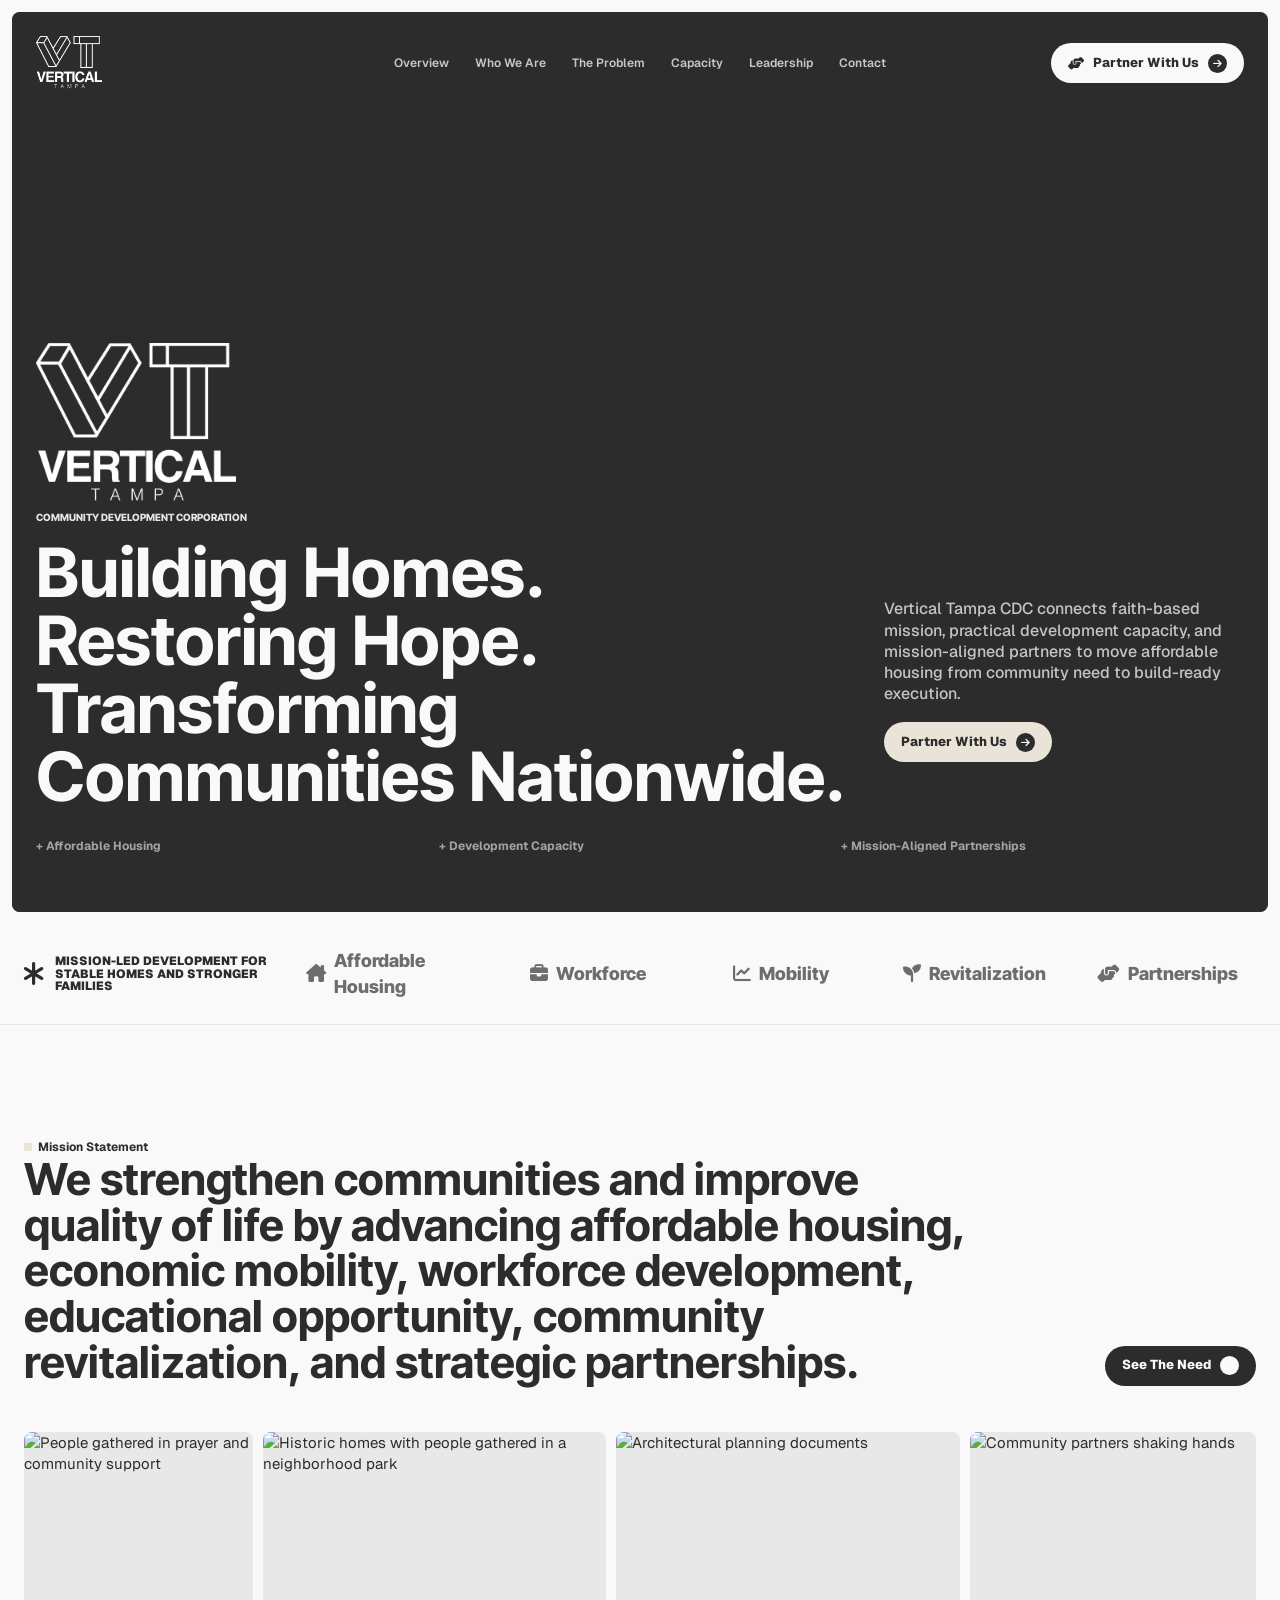
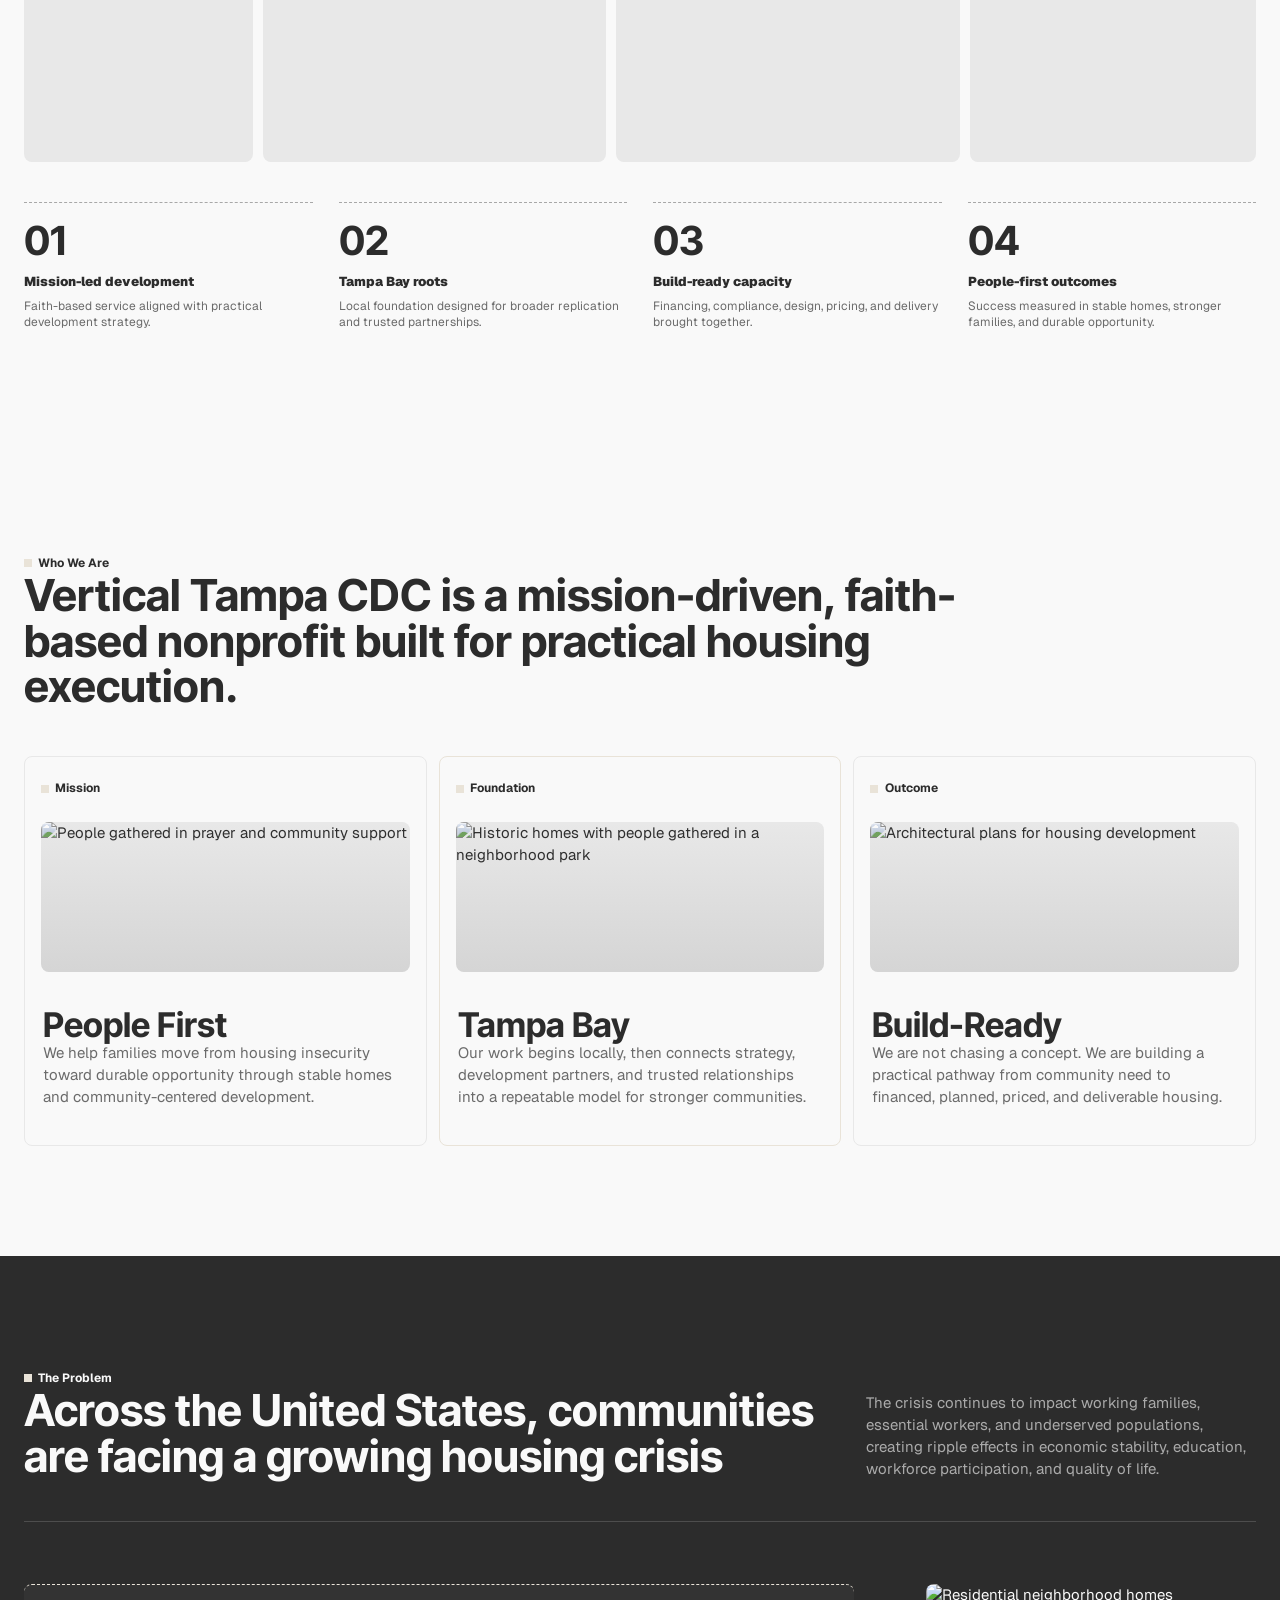
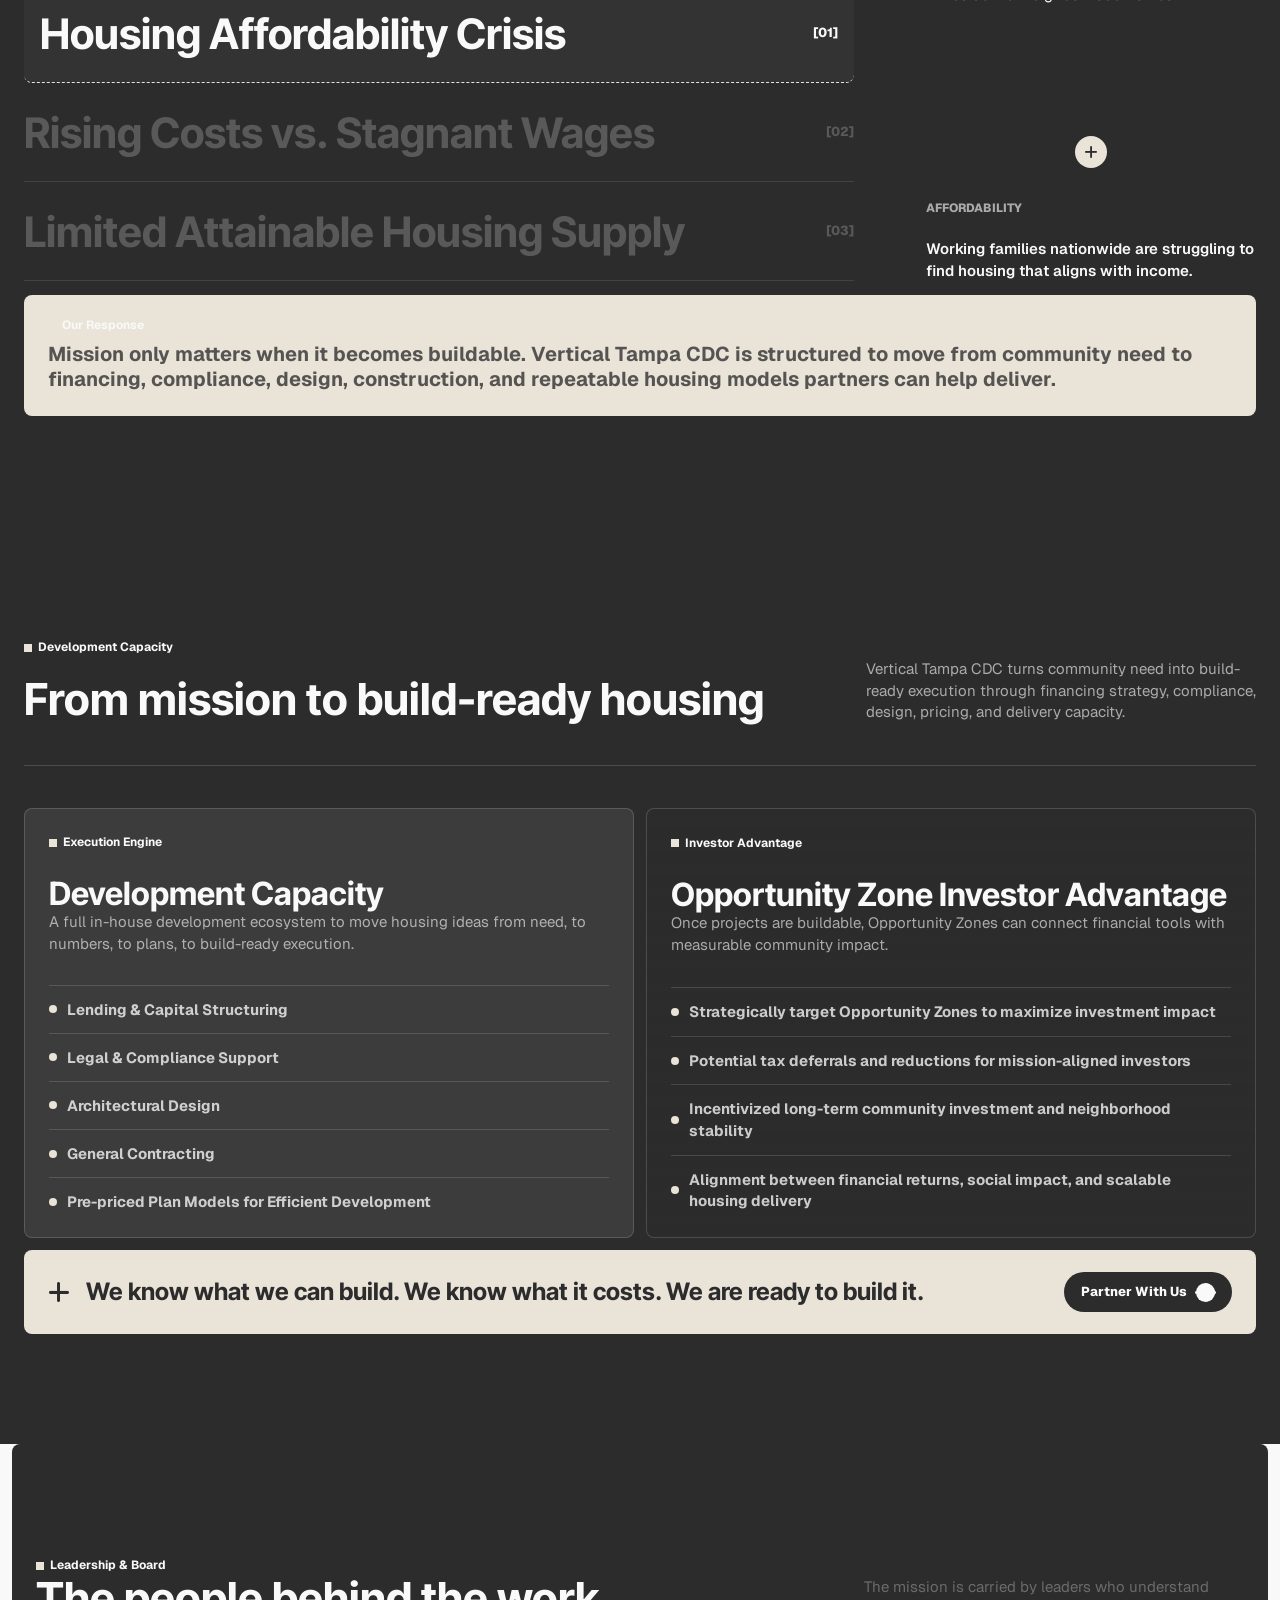
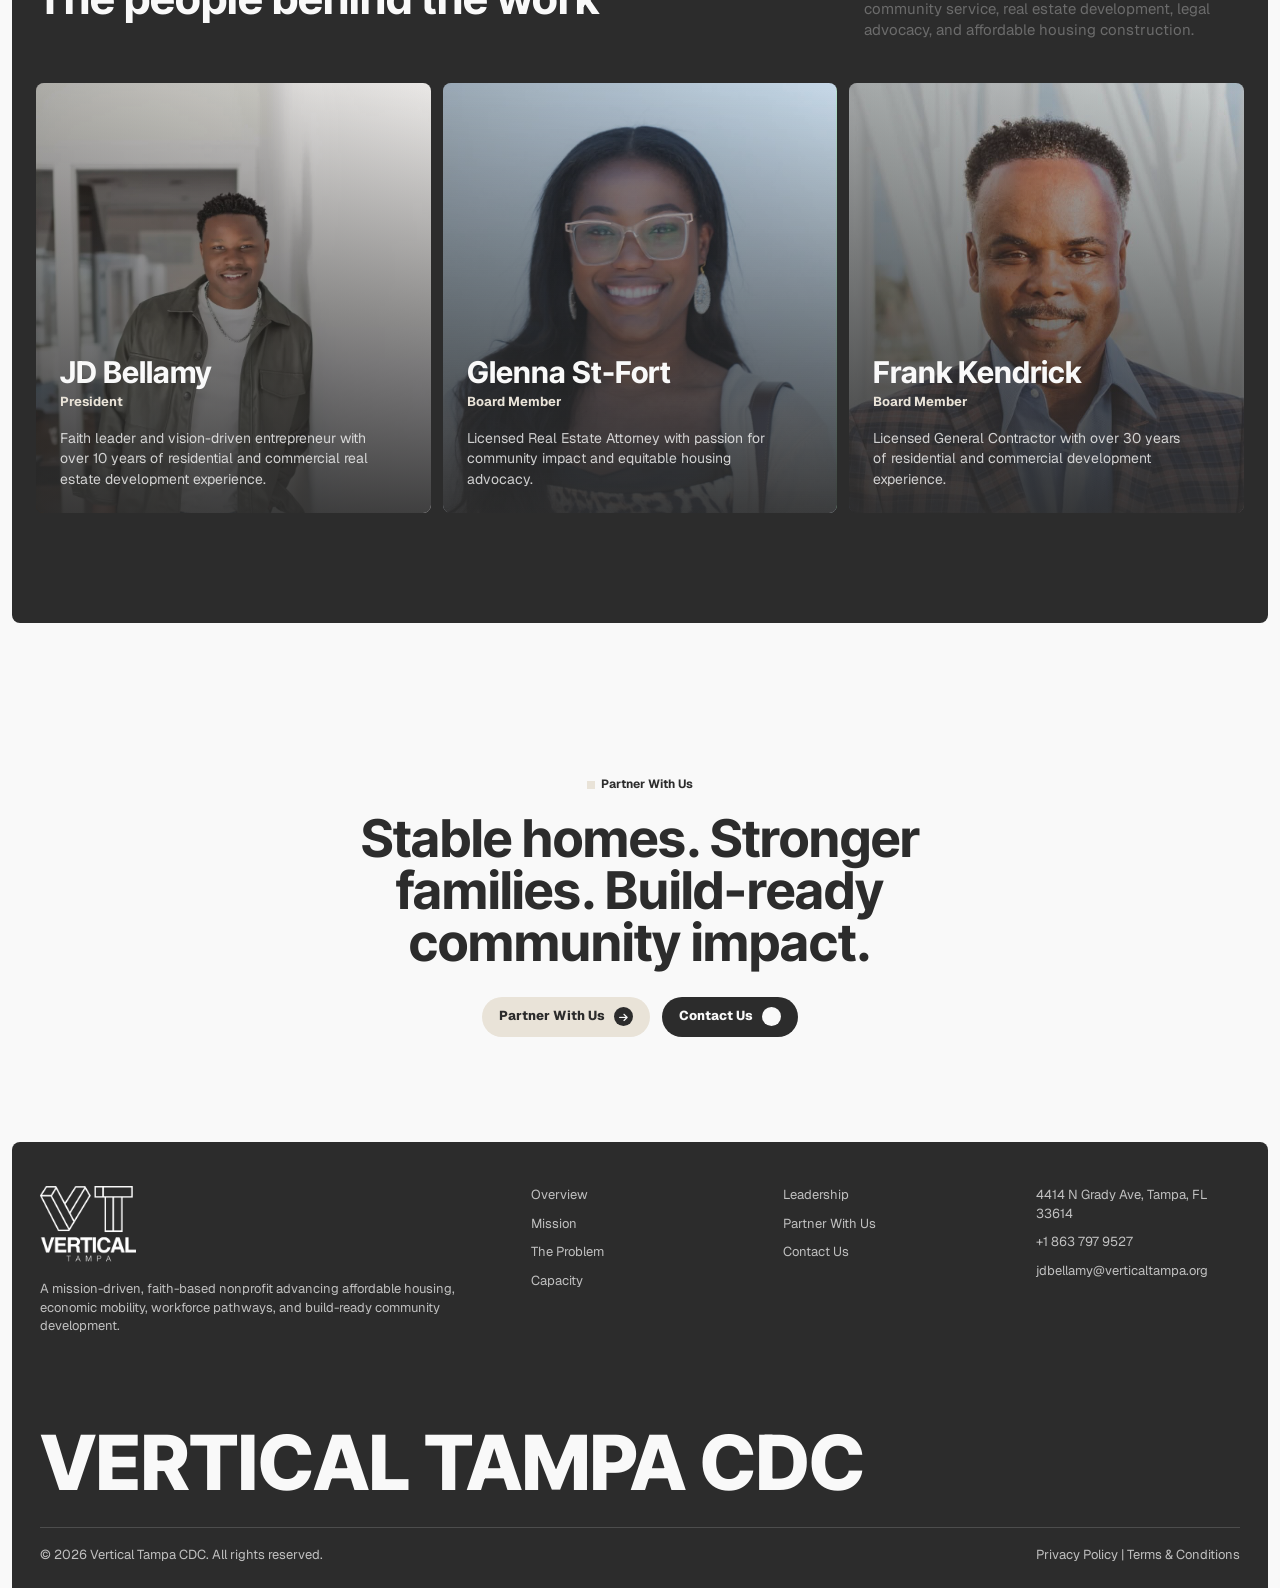
==== commit 2b86dc2d: "Update Vertical Tampa site sections" ====
--- a/haha.html
+++ b/haha.html
@@ -317,6 +317,33 @@
         padding-top: 130px;
       }
 
+      .hero-lockup {
+        display: inline-grid;
+        gap: 6px;
+        margin-bottom: 16px;
+        max-width: 240px;
+      }
+
+      .hero-lockup img {
+        height: auto;
+        max-width: min(200px, 52vw);
+        width: 100%;
+      }
+
+      .hero-lockup span {
+        color: rgba(249, 249, 249, 0.9);
+        display: block;
+        font-family: var(--display);
+        font-size: clamp(9px, 0.78vw, 11px);
+        font-weight: 800;
+        line-height: 1.05;
+        text-transform: uppercase;
+      }
+
+      .hero-lockup + h1 {
+        margin-top: 0;
+      }
+
       h1,
       h2,
       h3,
@@ -355,13 +382,13 @@
       .hero-side {
         align-self: end;
         display: grid;
-        gap: 22px;
+        gap: 18px;
         padding-bottom: 48px;
       }
 
       .hero-side p {
-        color: rgba(249, 249, 249, 0.82);
-        font-size: 18px;
+        color: rgba(249, 249, 249, 0.74);
+        font-size: 16px;
         font-weight: 500;
         line-height: 1.32;
       }
@@ -380,7 +407,7 @@
       }
 
       .hero-bottom span {
-        color: rgba(249, 249, 249, 0.72);
+        color: rgba(249, 249, 249, 0.58);
         font-size: 12px;
         font-weight: 700;
       }
@@ -478,6 +505,10 @@
         height: 100%;
         object-fit: cover;
         width: 100%;
+      }
+
+      .gallery-card:first-child img {
+        object-position: center 58%;
       }
 
       .stats-grid {
@@ -736,6 +767,10 @@
         height: 100%;
         object-fit: cover;
         width: 100%;
+      }
+
+      .story-card:first-child .story-image img {
+        object-position: center 58%;
       }
 
       .story-card > div:last-child {
@@ -1515,7 +1550,10 @@
 
         <div class="hero-grid">
           <div class="hero-copy reveal">
-            <span class="label">Vertical Tampa Community Development Corporation</span>
+            <div class="hero-lockup" aria-label="Vertical Tampa Community Development Corporation">
+              <img src="images/vertical-tampa/vertical-tampa-logo.png" alt="Vertical Tampa" />
+              <span>Community Development Corporation</span>
+            </div>
             <h1>Building Homes. Restoring Hope. Transforming Communities Nationwide.</h1>
           </div>
 
@@ -1574,14 +1612,14 @@
             <div class="about-gallery" aria-label="Community portrait gallery">
               <div class="gallery-card">
                 <img
-                  src="https://images.unsplash.com/photo-1758957851828-5179f0e06985?auto=format&fit=crop&w=700&q=85"
-                  alt="Families outside a modern residential community"
+                  src="https://images.unsplash.com/photo-1687563100687-3ff259dc58cc?auto=format&fit=crop&w=700&q=85"
+                  alt="People gathered in prayer and community support"
                 />
               </div>
               <div class="gallery-card">
                 <img
-                  src="https://images.unsplash.com/photo-1570129477492-45c003edd2be?auto=format&fit=crop&w=700&q=85"
-                  alt="Single family home in a neighborhood"
+                  src="https://images.unsplash.com/photo-1781332383787-5fd0434e6ff2?auto=format&fit=crop&w=700&q=85"
+                  alt="Historic homes with people gathered in a neighborhood park"
                 />
               </div>
               <div class="gallery-card">
@@ -1635,8 +1673,8 @@
                 <span class="label">Mission</span>
                 <div class="story-image">
                   <img
-                    src="https://images.unsplash.com/photo-1758957851828-5179f0e06985?auto=format&fit=crop&w=900&q=85"
-                    alt="Families outside a modern residential community"
+                    src="https://images.unsplash.com/photo-1687563100687-3ff259dc58cc?auto=format&fit=crop&w=900&q=85"
+                    alt="People gathered in prayer and community support"
                   />
                 </div>
                 <div>
@@ -1651,8 +1689,8 @@
                 <span class="label">Foundation</span>
                 <div class="story-image">
                   <img
-                    src="https://images.unsplash.com/photo-1570129477492-45c003edd2be?auto=format&fit=crop&w=900&q=85"
-                    alt="Single family home in a residential neighborhood"
+                    src="https://images.unsplash.com/photo-1781332383787-5fd0434e6ff2?auto=format&fit=crop&w=900&q=85"
+                    alt="Historic homes with people gathered in a neighborhood park"
                   />
                 </div>
                 <div>
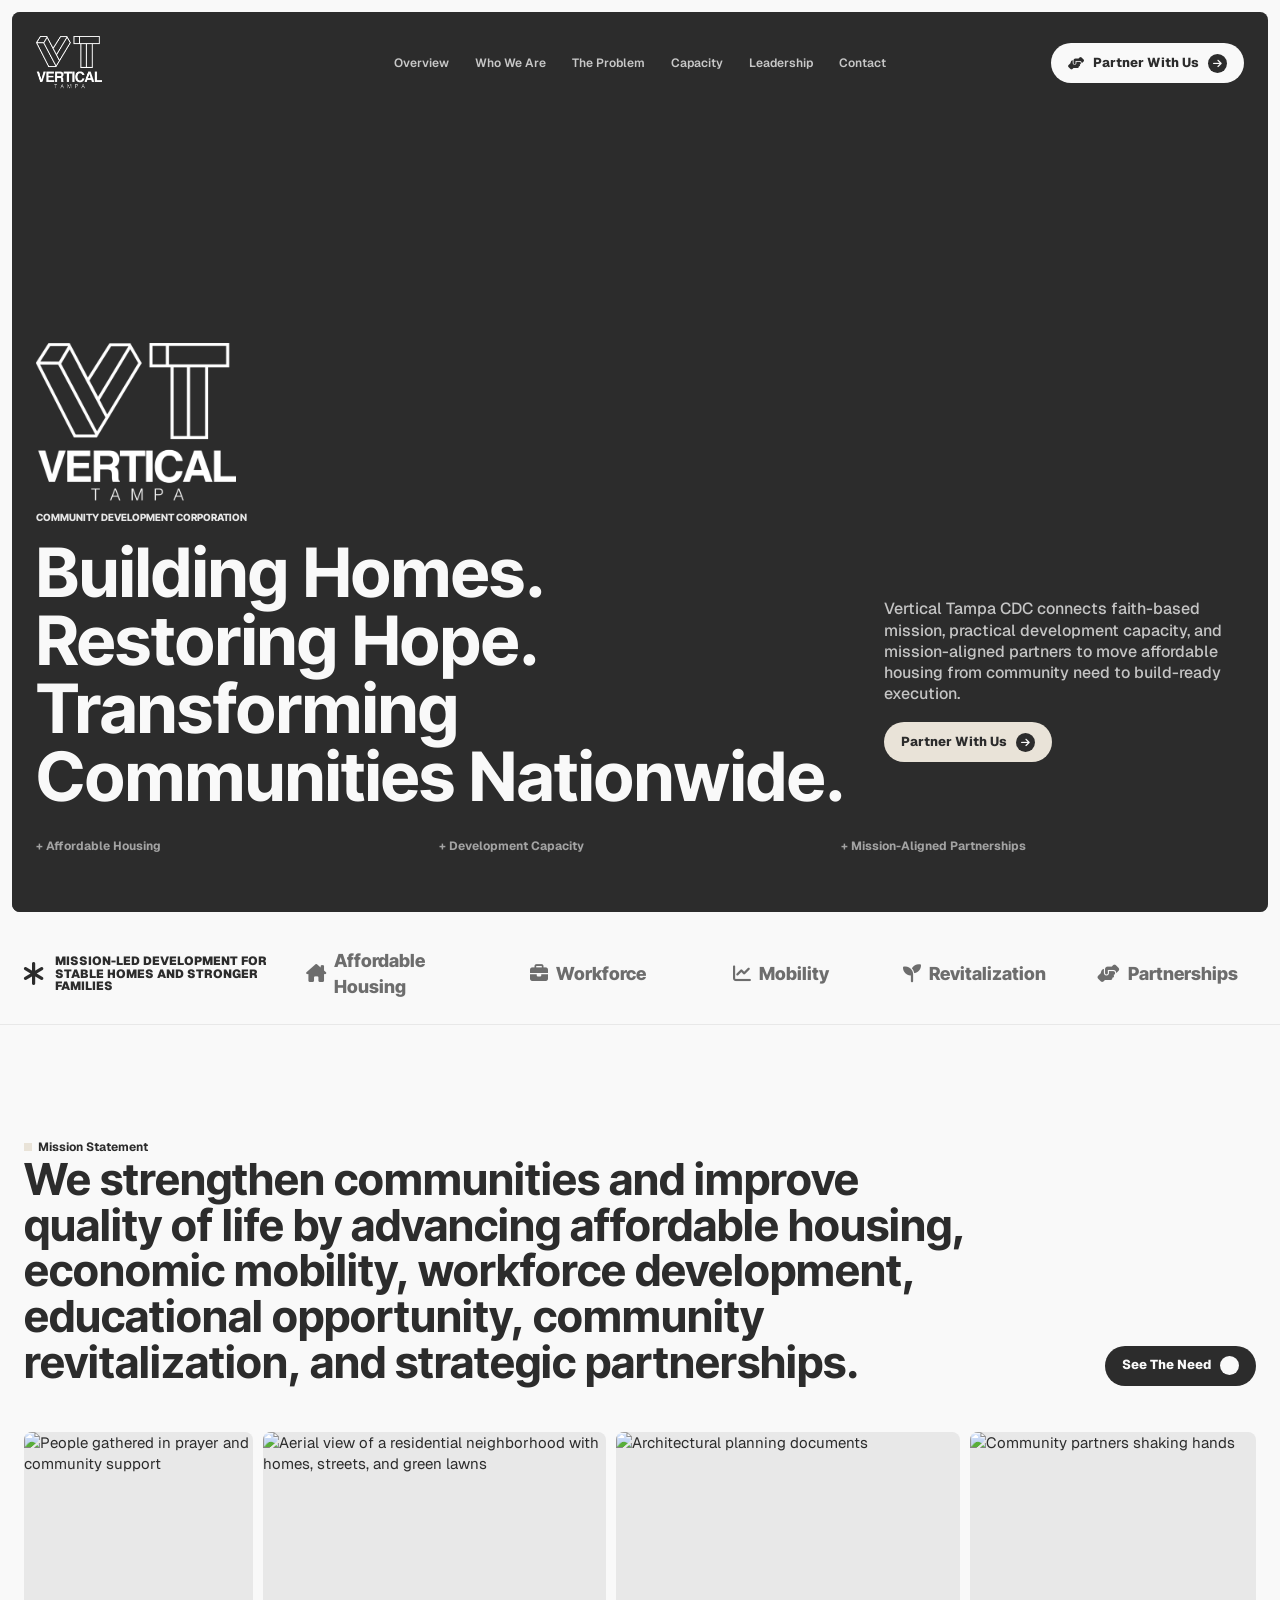
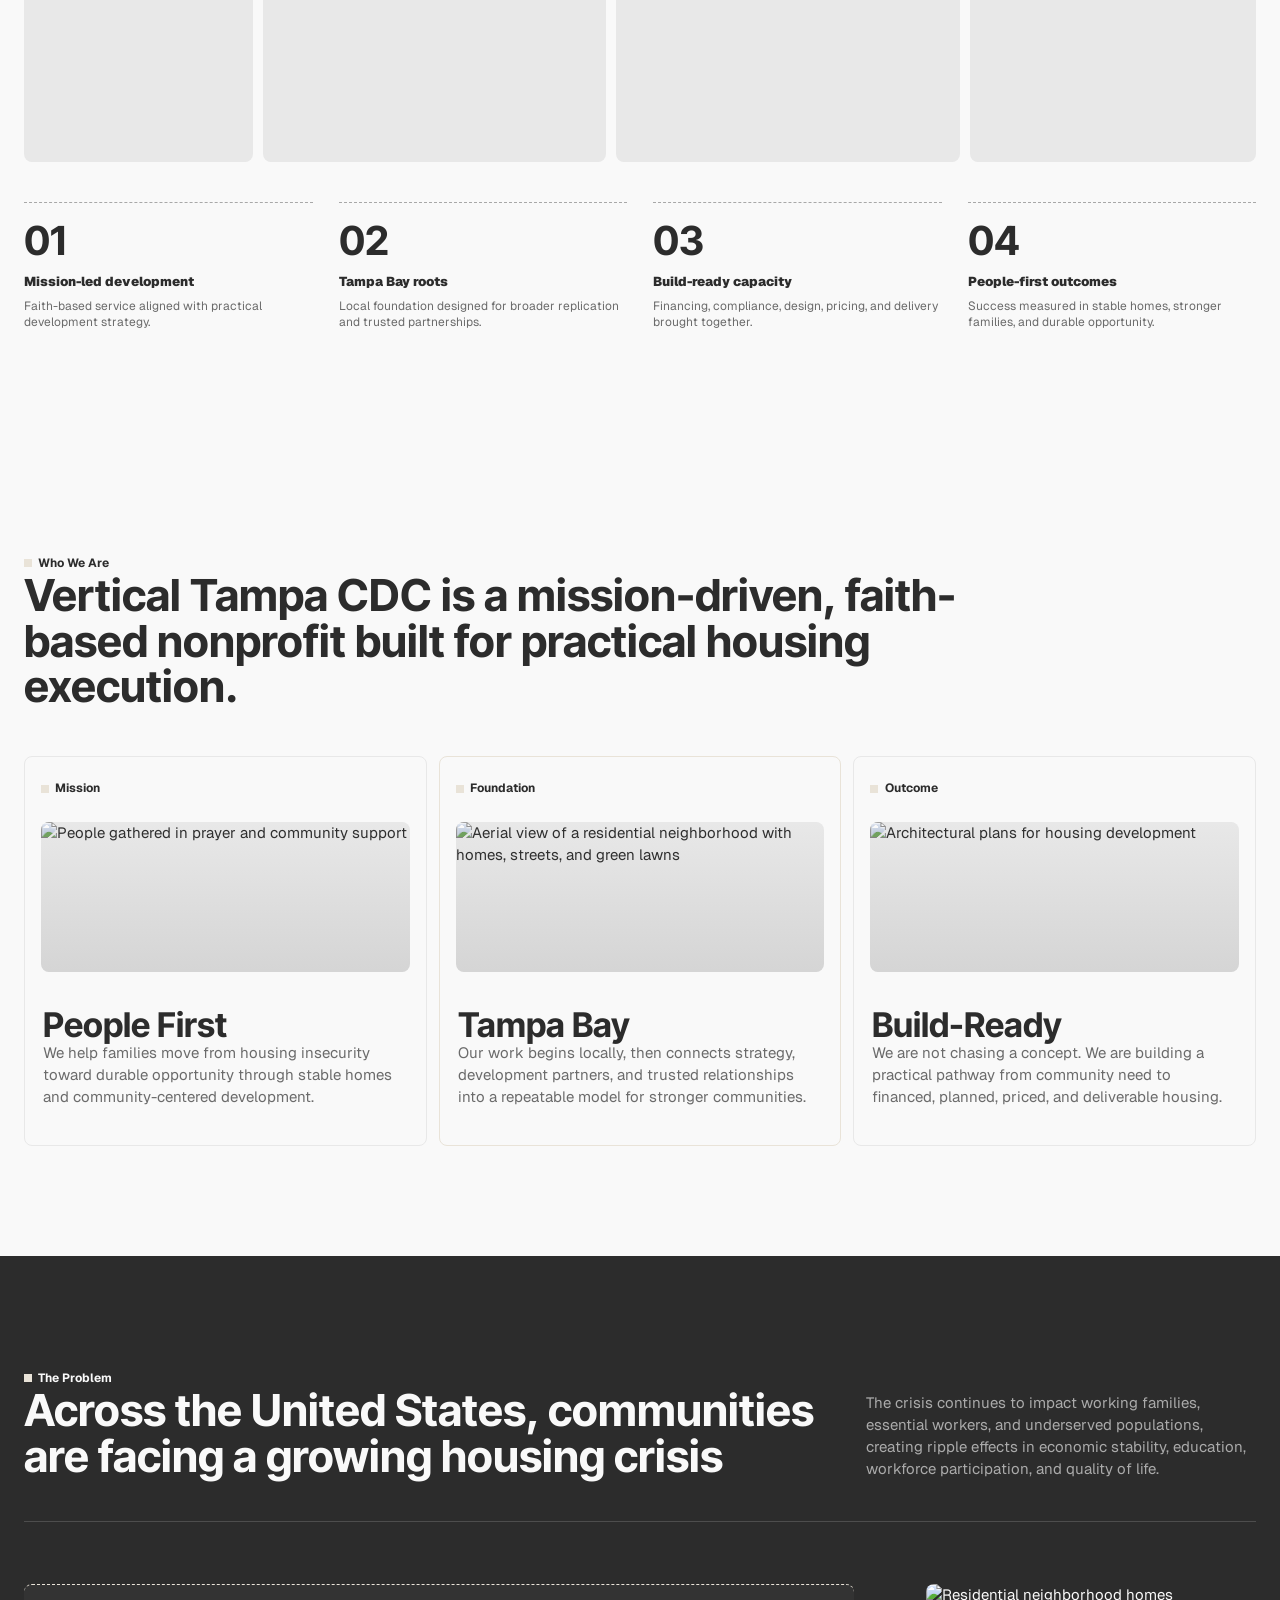
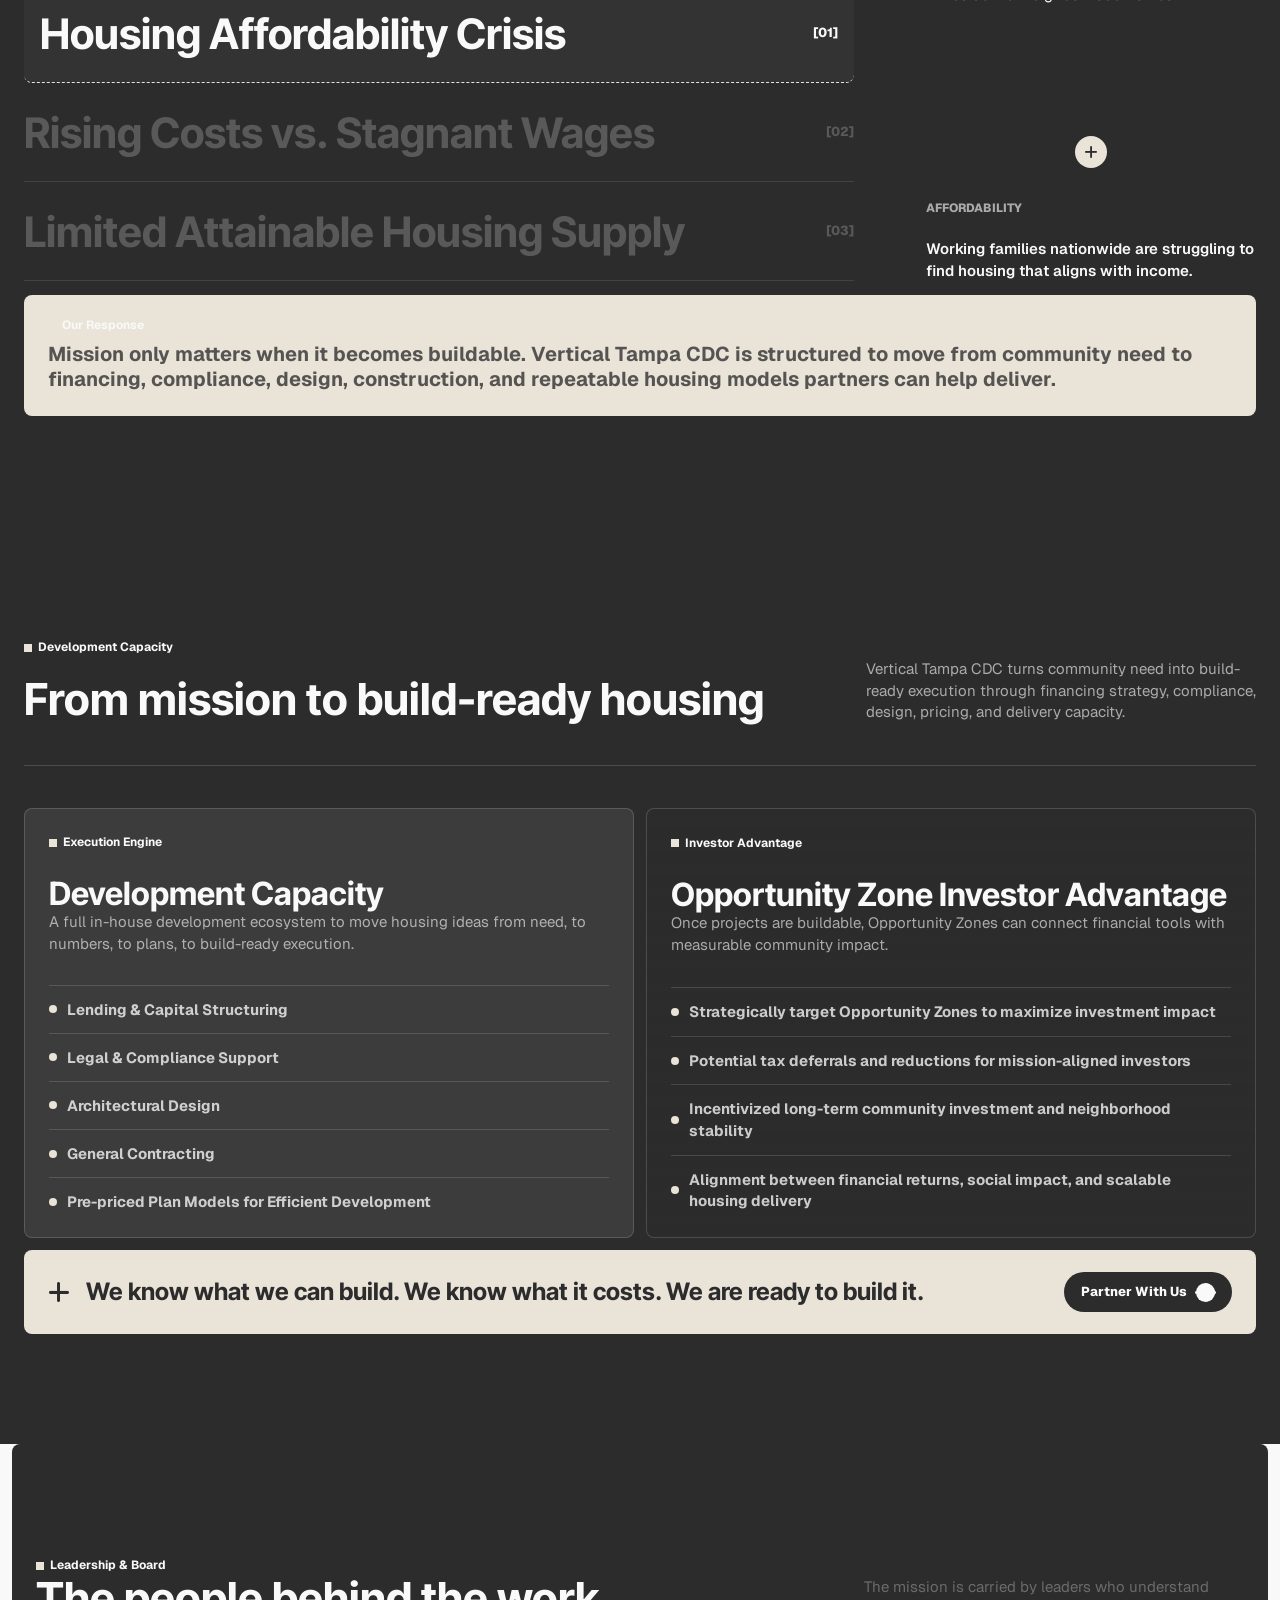
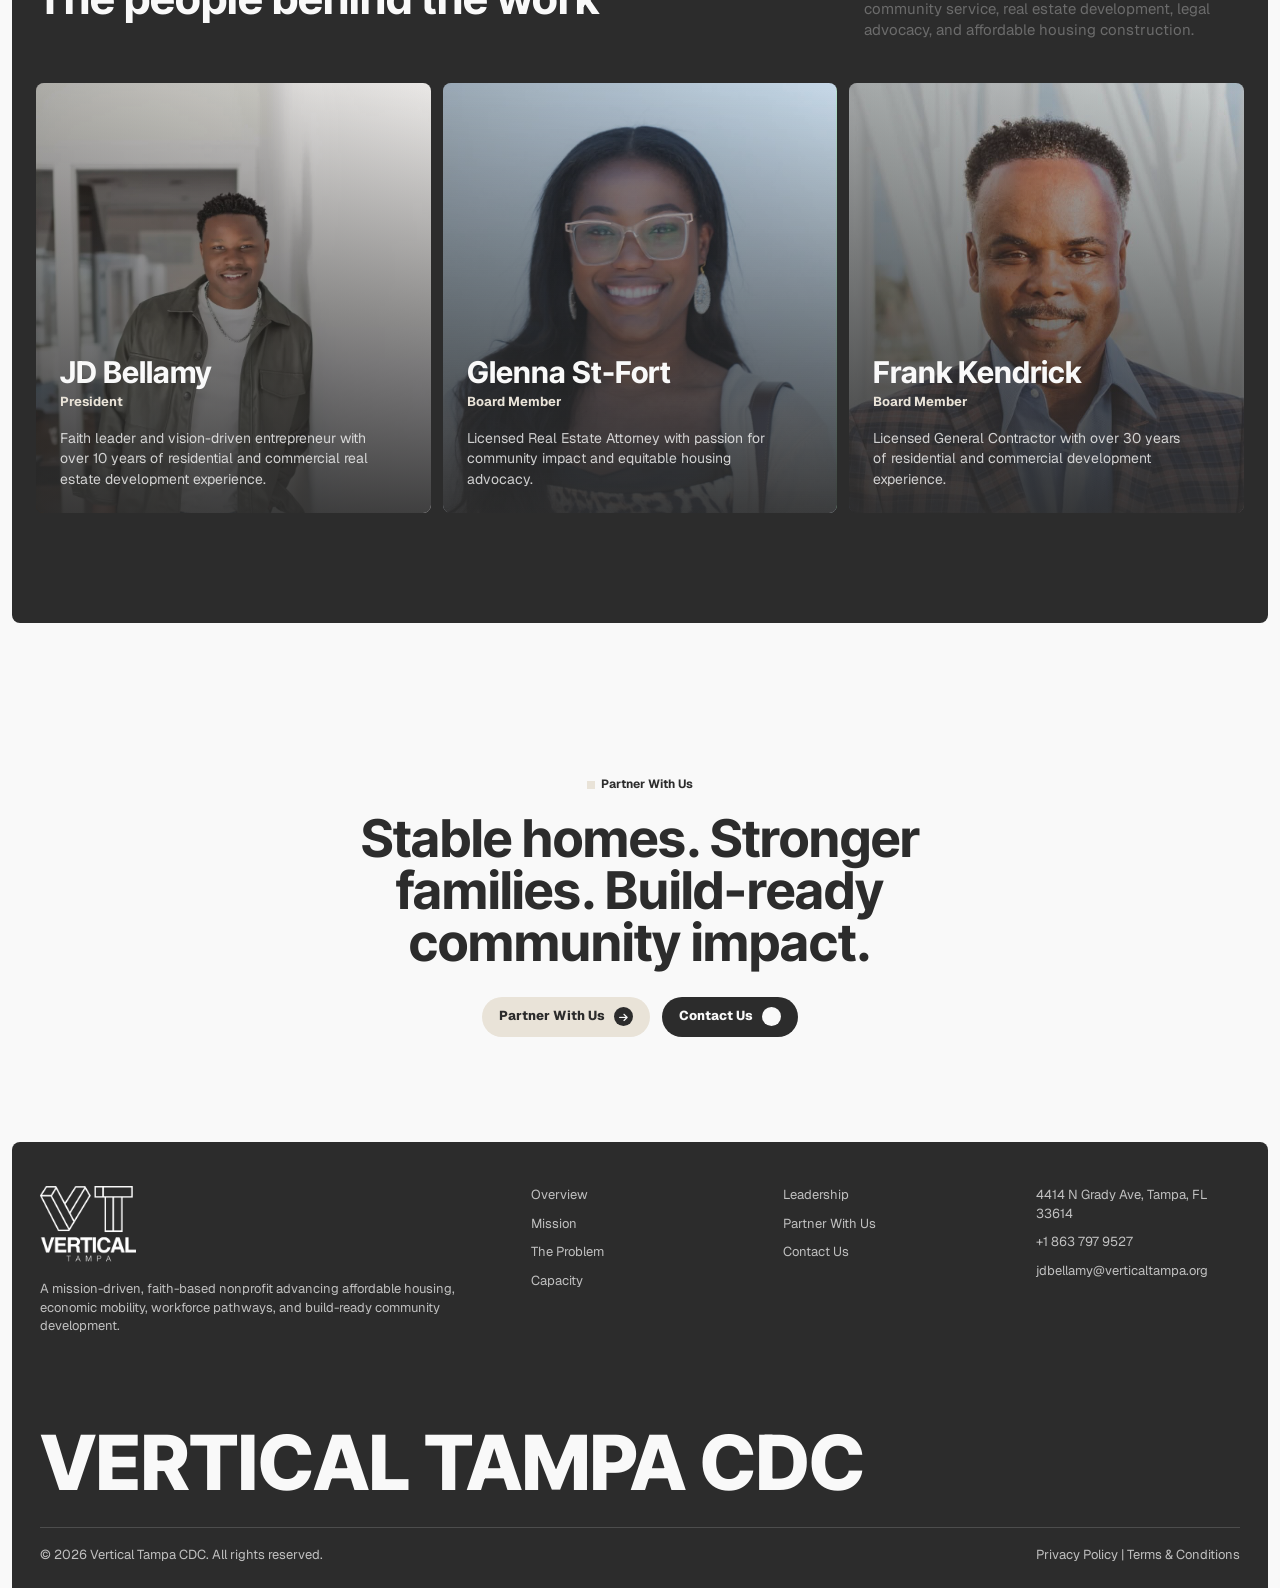
==== commit 3db5a702: "Update alternate who we are images" ====
--- a/haha.html
+++ b/haha.html
@@ -1618,8 +1618,8 @@
               </div>
               <div class="gallery-card">
                 <img
-                  src="https://images.unsplash.com/photo-1781332383787-5fd0434e6ff2?auto=format&fit=crop&w=700&q=85"
-                  alt="Historic homes with people gathered in a neighborhood park"
+                  src="https://images.unsplash.com/photo-1678331900261-75d9fb7039ae?auto=format&fit=crop&w=900&q=85"
+                  alt="Aerial view of a residential neighborhood with homes, streets, and green lawns"
                 />
               </div>
               <div class="gallery-card">
@@ -1689,8 +1689,8 @@
                 <span class="label">Foundation</span>
                 <div class="story-image">
                   <img
-                    src="https://images.unsplash.com/photo-1781332383787-5fd0434e6ff2?auto=format&fit=crop&w=900&q=85"
-                    alt="Historic homes with people gathered in a neighborhood park"
+                    src="https://images.unsplash.com/photo-1678331900261-75d9fb7039ae?auto=format&fit=crop&w=900&q=85"
+                    alt="Aerial view of a residential neighborhood with homes, streets, and green lawns"
                   />
                 </div>
                 <div>
